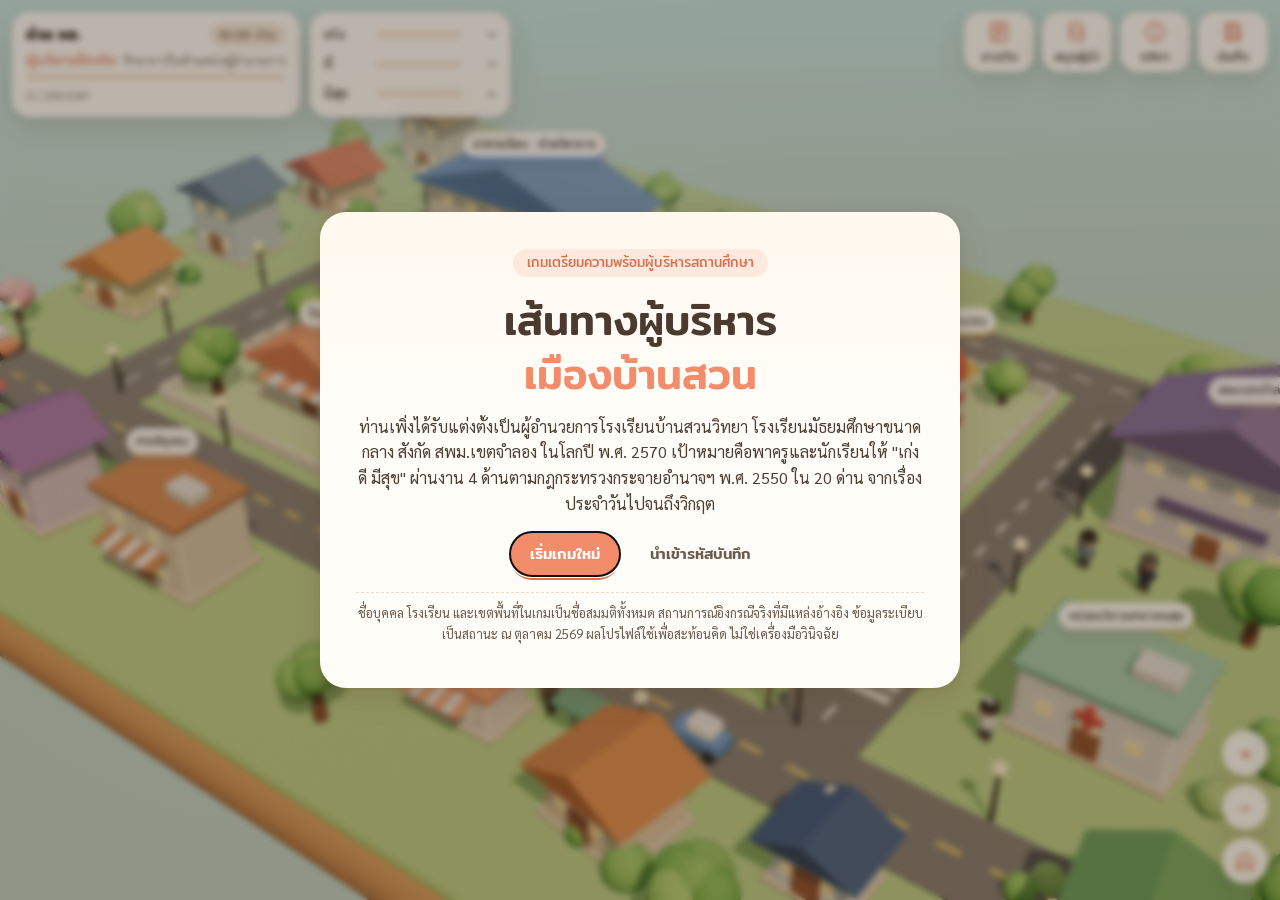
==== index.html @ 689b820d "เกมเวอร์ชันแรก" ====
<!doctype html>
<html lang="th">
<head>
<meta charset="utf-8">
<meta name="viewport" content="width=device-width, initial-scale=1, viewport-fit=cover">
<title>เส้นทางผู้บริหาร เมืองบ้านสวน</title>
<meta name="description" content="เกมเตรียมความพร้อมผู้บริหารสถานศึกษามัธยมศึกษาไทย 20 ด่าน ในเมือง 3 มิติ">
<link rel="icon" href="data:image/svg+xml,%3Csvg xmlns='http://www.w3.org/2000/svg' viewBox='0 0 64 64'%3E%3Crect x='6' y='22' width='52' height='34' rx='8' fill='%23F4E6CF'/%3E%3Cpath d='M4 26 32 6l28 20z' fill='%23E08A5B'/%3E%3Crect x='26' y='38' width='12' height='18' rx='3' fill='%235B8DD6'/%3E%3C/svg%3E">
<link rel="preconnect" href="https://fonts.googleapis.com">
<link rel="preconnect" href="https://fonts.gstatic.com" crossorigin>
<link href="https://fonts.googleapis.com/css2?family=Mitr:wght@400;500;600&family=Sarabun:wght@400;500;600;700&display=swap" rel="stylesheet">
<link rel="stylesheet" href="css/style.css">
<script type="importmap">{ "imports": { "three": "./vendor/three.module.min.js" } }</script>
</head>
<body>
<div id="world" aria-label="เมืองบ้านสวน ภาพ 3 มิติ"></div>
<div id="labels" aria-hidden="false"></div>

<header id="hud">
  <div class="hud-card who">
    <div class="who-top"><b id="hud-name">ท่าน ผอ.</b><span class="chip" id="hud-progress">0/20 ด่าน</span></div>
    <div class="rank"><span id="hud-rank">ผู้บริหารฝึกหัด</span> <small id="hud-rank-sub"></small></div>
    <div class="exp"><div class="bar"><i id="hud-exp-bar"></i></div><small id="hud-exp">0 EXP</small></div>
  </div>
  <div class="hud-card meters" title="ตัวชี้วัดในเกม ไม่ใช่การวัดจริง">
    <div class="meter" id="m-keng"><span>เก่ง</span><div class="bar"><i></i></div><b>–</b></div>
    <div class="meter" id="m-dee"><span>ดี</span><div class="bar"><i></i></div><b>–</b></div>
    <div class="meter" id="m-suk"><span>มีสุข</span><div class="bar"><i></i></div><b>–</b></div>
  </div>
</header>

<nav id="dock" aria-label="เมนูหลัก">
  <button data-act="board"><svg viewBox="0 0 24 24"><path d="M6 3h12a2 2 0 0 1 2 2v14a2 2 0 0 1-2 2H6a2 2 0 0 1-2-2V5a2 2 0 0 1 2-2Zm2 5h8M8 12h8M8 16h5"/></svg><span>ภารกิจ</span></button>
  <button data-act="book"><svg viewBox="0 0 24 24"><path d="M5 4h9a4 4 0 0 1 4 4v12H9a4 4 0 0 1-4-4Zm0 12a4 4 0 0 1 4-4h9"/></svg><span>สมุดผู้นำ</span></button>
  <button data-act="rules"><svg viewBox="0 0 24 24"><circle cx="12" cy="12" r="9"/><path d="M12 11v6M12 7.5v.5"/></svg><span>กติกา</span></button>
  <button data-act="save"><svg viewBox="0 0 24 24"><path d="M5 4h11l3 3v13H5Zm3 0v5h7V4M8 20v-6h8v6"/></svg><span>บันทึก</span></button>
</nav>

<div id="camctl" aria-label="ควบคุมกล้อง">
  <button data-act="zin" aria-label="ซูมเข้า">+</button>
  <button data-act="zout" aria-label="ซูมออก">−</button>
  <button data-act="home" aria-label="มองทั้งเมือง"><svg viewBox="0 0 24 24"><path d="M4 11 12 4l8 7v9h-5v-6H9v6H4Z"/></svg></button>
</div>

<div id="tracker" hidden></div>
<aside id="sheet" aria-live="polite"></aside>

<div id="modal" class="modal" aria-hidden="true" role="dialog" aria-modal="true">
  <div class="modal-box">
    <button id="modal-close" class="x" data-act="close" aria-label="ปิด">×</button>
    <div id="modal-body"></div>
  </div>
</div>
<div id="toasts" aria-live="polite"></div>

<div id="loading"><div class="spinner"></div><p>กำลังปั้นเมืองบ้านสวน…</p></div>
<div id="nogl" hidden><p>เบราว์เซอร์นี้แสดงภาพ 3 มิติ (WebGL) ไม่ได้ ท่านยังเล่นภารกิจทั้งหมดได้จากเมนู "ภารกิจ" แต่จะไม่เห็นเมือง</p></div>

<script type="module" src="js/main.js"></script>
</body>
</html>
---- css/style.css ----
:root {
  --cream: #FFF8EE;
  --paper: #FFFDF8;
  --ink: #3A2E28;
  --ink-2: #6B5A4E;
  --line: #EADCC8;
  --peach: #F28C6B;
  --peach-d: #D9714F;
  --sage: #7DAF5A;
  --sky: #BFE3E0;
  --gold: #F2C14E;
  --bad: #C9584A;
  --ok: #4E9A5E;
  --unv: #C08A2E;
  --shadow: 0 10px 30px rgba(92, 64, 40, .18), 0 2px 6px rgba(92, 64, 40, .10);
  --radius: 20px;
  --font-h: 'Mitr', 'Noto Sans Thai', 'Leelawadee UI', sans-serif;
  --font-b: 'Sarabun', 'Noto Sans Thai', 'Leelawadee UI', sans-serif;
}
* { box-sizing: border-box; }
html, body { margin: 0; height: 100%; overflow: hidden; background: var(--sky); color: var(--ink); font-family: var(--font-b); font-size: 16px; line-height: 1.6; -webkit-tap-highlight-color: transparent; }
button { font: inherit; color: inherit; cursor: pointer; }
a { color: #2F6FA3; }
h1, h2, h3, h4 { font-family: var(--font-h); font-weight: 500; line-height: 1.3; margin: .2em 0 .5em; }
h2 { font-size: 1.45rem; }
h3 { font-size: 1.08rem; color: #5a4636; }
h4 { font-size: 1rem; margin-top: 1em; }
p { margin: .4em 0 .8em; }
.small { font-size: .9rem; color: var(--ink-2); }
.tiny { font-size: .78rem; color: var(--ink-2); }
.fineprint { font-size: .8rem; color: var(--ink-2); border-top: 1px dashed var(--line); padding-top: .8em; margin-top: 1.2em; }

#world { position: fixed; inset: 0; }
#world canvas { display: block; touch-action: none; }
#labels { position: fixed; inset: 0; pointer-events: none; overflow: hidden; }

/* ป้ายลอยในเมือง */
.w-label { position: absolute; left: 0; top: 0; white-space: nowrap; font-family: var(--font-h); font-size: 12.5px; padding: 3px 10px 4px; border-radius: 999px; background: rgba(255, 253, 248, .92); box-shadow: 0 3px 10px rgba(92, 64, 40, .18); pointer-events: none; will-change: transform; transition: opacity .2s; }
.w-label.b-label { border-bottom: 3px solid var(--area, #C9B79E); font-size: 12px; }
.w-label.c-label { font-size: 12px; background: rgba(255, 253, 248, .85); }
.w-label.is-player { background: var(--gold); font-weight: 500; }
.w-label.hover { transform-origin: bottom center; background: #fff; outline: 2px solid var(--peach); }
.q-marker { position: absolute; left: 0; top: 0; pointer-events: auto; width: 34px; height: 34px; border-radius: 50%; border: 3px solid #fff; background: var(--gold); color: #6B4A12; font-family: var(--font-h); font-size: 20px; font-weight: 600; box-shadow: 0 6px 16px rgba(160, 110, 20, .45); animation: pulse 1.6s ease-in-out infinite; }
@keyframes pulse { 50% { box-shadow: 0 6px 22px rgba(242, 193, 78, .95); } }
.mood { position: absolute; left: 0; top: 0; width: 12px; height: 12px; border-radius: 50%; border: 2px solid #fff; box-shadow: 0 1px 4px rgba(0, 0, 0, .25); }
.mood[data-mood=good] { background: #7DBB5E; }
.mood[data-mood=ok] { background: #F2C14E; }
.mood[data-mood=low] { background: #E0735B; }

/* HUD */
#hud { position: fixed; top: max(12px, env(safe-area-inset-top)); left: 12px; display: flex; gap: 10px; flex-wrap: wrap; pointer-events: none; max-width: calc(100vw - 24px); }
.hud-card { pointer-events: auto; background: rgba(255, 253, 248, .93); backdrop-filter: blur(6px); border-radius: 18px; box-shadow: var(--shadow); padding: 10px 14px; }
.who { min-width: 230px; }
.who-top { display: flex; justify-content: space-between; align-items: center; gap: 8px; font-family: var(--font-h); }
.rank { font-family: var(--font-h); color: var(--peach-d); font-size: .95rem; }
.rank small { color: var(--ink-2); font-family: var(--font-b); font-size: .78rem; }
.exp small { font-size: .78rem; color: var(--ink-2); }
.bar { height: 9px; background: #F1E6D6; border-radius: 99px; overflow: hidden; flex: 1; }
.bar i { display: block; height: 100%; width: 0; background: linear-gradient(90deg, #F6B48F, var(--peach)); border-radius: 99px; transition: width .6s ease; }
.meters { display: grid; gap: 4px; min-width: 200px; }
.meter { display: grid; grid-template-columns: 44px 1fr 26px; align-items: center; gap: 8px; font-family: var(--font-h); font-size: .85rem; }
.meter b { text-align: right; font-weight: 500; }
#m-keng .bar i { background: linear-gradient(90deg, #A9C6EE, #5B8DD6); }
#m-dee .bar i { background: linear-gradient(90deg, #BFE0A8, #6FAF7A); }
#m-suk .bar i { background: linear-gradient(90deg, #F8C7D4, #E07A9B); }

#dock { position: fixed; right: 12px; top: max(12px, env(safe-area-inset-top)); display: flex; gap: 8px; }
#dock button { display: flex; flex-direction: column; align-items: center; gap: 2px; width: 70px; padding: 8px 4px 6px; border: 0; border-radius: 18px; background: rgba(255, 253, 248, .93); box-shadow: var(--shadow); font-family: var(--font-h); font-size: .8rem; transition: transform .15s; }
#dock button:hover { transform: translateY(-2px); }
#dock svg, #camctl svg { width: 24px; height: 24px; fill: none; stroke: var(--peach-d); stroke-width: 1.8; stroke-linecap: round; stroke-linejoin: round; }
#camctl { position: fixed; right: 12px; bottom: max(16px, env(safe-area-inset-bottom)); display: flex; flex-direction: column; gap: 8px; }
#camctl button { width: 46px; height: 46px; border-radius: 50%; border: 0; background: rgba(255, 253, 248, .93); box-shadow: var(--shadow); font-size: 1.5rem; font-family: var(--font-h); display: grid; place-items: center; color: var(--peach-d); }

#tracker[hidden], #sheet[hidden] { display: none !important; }
#tracker { position: fixed; left: 50%; transform: translateX(-50%); bottom: max(16px, env(safe-area-inset-bottom)); background: rgba(255, 253, 248, .96); border-radius: 18px; box-shadow: var(--shadow); padding: 10px 14px; display: flex; flex-wrap: wrap; gap: 8px; align-items: center; border-top: 4px solid var(--area); max-width: min(720px, calc(100vw - 90px)); }
.tr-title { font-family: var(--font-h); font-size: .9rem; width: 100%; }
.tr-item { border: 1px solid var(--line); background: #fff; border-radius: 999px; padding: 4px 12px; font-size: .88rem; }
.tr-item.done { background: #EAF4E3; border-color: #CFE3C2; color: var(--ok); }

/* sheet ตัวละคร */
#sheet { position: fixed; right: 12px; top: 100px; width: min(380px, calc(100vw - 24px)); max-height: calc(100vh - 200px); overflow: auto; background: var(--paper); border-radius: var(--radius); box-shadow: var(--shadow); padding: 18px 18px 16px; transform: translateX(calc(100% + 30px)); transition: transform .35s cubic-bezier(.2, .9, .3, 1.2); }
#sheet.show { transform: none; }
.sheet-head { display: flex; gap: 12px; align-items: center; margin-right: 24px; }
.avatar { width: 46px; height: 46px; border-radius: 50%; flex: none; background: radial-gradient(circle at 50% 38%, var(--skin) 0 34%, transparent 35%), radial-gradient(circle at 50% 22%, var(--hair) 0 36%, transparent 37%), radial-gradient(circle at 50% 120%, var(--shirt) 0 55%, transparent 56%), #F6EDDF; box-shadow: inset 0 0 0 3px #fff, 0 2px 6px rgba(0, 0, 0, .15); }
.ready { font-size: .88rem; }
.morale { display: grid; grid-template-columns: auto 1fr 28px; gap: 8px; align-items: center; font-size: .85rem; }
.task-box { background: #FFF4E6; border-radius: 16px; padding: 10px 12px; margin: 10px 0; }
.task-box.soft { background: #F4F7EE; }
.task-box h4 { margin: 0 0 4px; }
.cmds { display: grid; grid-template-columns: 1fr 1fr; gap: 8px; margin-top: 8px; }
.cmd { text-align: left; border: 1px solid var(--line); background: #fff; border-radius: 14px; padding: 8px 10px; transition: all .15s; }
.cmd:hover { border-color: var(--peach); transform: translateY(-1px); }
.cmd b { display: block; font-family: var(--font-h); font-weight: 500; color: var(--peach-d); }
.cmd span { font-size: .78rem; color: var(--ink-2); line-height: 1.4; display: block; }
.say { font-family: var(--font-h); }
.log { padding-left: 18px; font-size: .85rem; color: var(--ink-2); }
.log li { margin: 4px 0; }
.lv-list { list-style: none; padding: 0; }
.lv-list li { display: flex; gap: 6px; align-items: center; flex-wrap: wrap; padding: 6px 0; border-bottom: 1px dashed var(--line); font-size: .9rem; }
.lv-list li span:first-child { flex: 1 1 60%; }

/* modal */
.modal { position: fixed; inset: 0; display: none; place-items: center; background: rgba(70, 50, 35, .35); backdrop-filter: blur(3px); padding: 16px; z-index: 20; }
.modal.show { display: grid; animation: fade .2s; }
@keyframes fade { from { opacity: 0; } }
.modal-box { position: relative; background: var(--paper); border-radius: 26px; box-shadow: var(--shadow); width: min(640px, 100%); max-height: calc(100vh - 32px); max-height: calc(100dvh - 32px); display: flex; flex-direction: column; animation: pop .28s cubic-bezier(.2, .9, .3, 1.25); }
@keyframes pop { from { transform: scale(.94) translateY(10px); } }
.modal.wide .modal-box { width: min(980px, 100%); }
#modal-body { overflow: auto; padding: 26px 30px 24px; overscroll-behavior: contain; }
.x { position: absolute; top: 10px; right: 12px; width: 36px; height: 36px; border-radius: 50%; border: 0; background: #F3E9DA; font-size: 1.3rem; line-height: 1; z-index: 2; }

.btn { border: 0; border-radius: 999px; padding: 10px 20px; background: #F3E9DA; font-family: var(--font-h); font-weight: 500; font-size: .95rem; transition: transform .12s, box-shadow .12s, background .12s; display: inline-flex; align-items: center; gap: 6px; }
.btn:hover { transform: translateY(-1px); box-shadow: 0 4px 12px rgba(92, 64, 40, .15); }
.btn.primary { background: var(--peach); color: #fff; box-shadow: 0 4px 0 var(--peach-d); }
.btn.primary:active { transform: translateY(2px); box-shadow: 0 1px 0 var(--peach-d); }
.btn.ghost { background: transparent; color: var(--ink-2); }
.btn.danger { background: #F6D8D2; color: var(--bad); }
.btn.sm { padding: 5px 14px; font-size: .85rem; }
.btn-row { display: flex; gap: 10px; flex-wrap: wrap; margin-top: 16px; align-items: center; }
.btn-row.center { justify-content: center; }

.chip { display: inline-block; font-size: .78rem; padding: 2px 10px; border-radius: 999px; background: #F1E6D6; color: var(--ink-2); font-family: var(--font-h); font-weight: 400; vertical-align: middle; white-space: nowrap; }
.chip.area { background: var(--area); color: #fff; }
.chip.ok { background: #E3F1DD; color: var(--ok); }
.chip.bad { background: #F8DDD8; color: var(--bad); }
.chip.unv { background: #F8ECD2; color: var(--unv); }
.chip.exp { background: #FFF0C8; color: #8A6512; }
.chip.tag { background: color-mix(in srgb, var(--tag) 18%, #fff); color: color-mix(in srgb, var(--tag) 70%, #222); white-space: normal; }
.chip.warn-chip { background: #FBE3DC; color: #A24B3C; }
.st-passed { background: #E3F1DD; color: var(--ok); }
.st-inprogress { background: #FFF0C8; color: #8A6512; }
.st-failed { background: #F8DDD8; color: var(--bad); }
.st-skipped { background: #ECE7F4; color: #6E5C94; }
.st-locked { background: #EEE; color: #999; }

.card { background: #fff; border: 1px solid var(--line); border-radius: 18px; padding: 14px 16px; margin: 12px 0; }
.card.soft { background: #FBF5EC; }
.card h3:first-child { margin-top: 0; }
details summary { cursor: pointer; font-family: var(--font-h); color: #5a4636; }
.grid2 { display: grid; grid-template-columns: 1fr 1fr; gap: 0 14px; }
.tight { padding-left: 20px; margin: .3em 0; }
.tight li { margin: .3em 0; }
.steps { padding-left: 20px; }
.steps li { margin: .35em 0; }
.mini-marker { display: inline-grid; place-items: center; width: 20px; height: 20px; border-radius: 50%; background: var(--gold); font-family: var(--font-h); font-size: .8rem; }
table.mini { border-collapse: collapse; width: 100%; font-size: .86rem; }
table.mini th, table.mini td { text-align: left; padding: 5px 6px; border-bottom: 1px solid var(--line); vertical-align: top; }
table.mini th { font-family: var(--font-h); font-weight: 500; }
.field { display: block; margin: 12px 0; font-size: .92rem; color: #5a4636; }
.field input, .field textarea, textarea { display: block; width: 100%; margin-top: 6px; border: 1.5px solid var(--line); border-radius: 14px; padding: 9px 12px; font: inherit; color: var(--ink); background: #fff; resize: vertical; }
.field input:focus, textarea:focus { outline: none; border-color: var(--peach); box-shadow: 0 0 0 3px rgba(242, 140, 107, .2); }
.warn { background: #FFF1DC; border-left: 4px solid var(--gold); padding: 8px 12px; border-radius: 10px; font-size: .92rem; }
.quote { font-family: var(--font-h); color: #5a4636; border-left: 3px solid var(--peach); padding-left: 10px; }

/* title */
.modal.title .modal-box { background: linear-gradient(180deg, #FFF8EE, #FFFDF8 40%); }
.title-screen { text-align: center; padding: 10px 6px; }
.title-badge { display: inline-block; font-family: var(--font-h); font-size: .85rem; background: #FFE9DE; color: var(--peach-d); padding: 3px 14px; border-radius: 999px; }
.title-screen h1 { font-size: clamp(1.8rem, 5vw, 2.6rem); margin: .4em 0 .3em; color: #4A3A30; }
.title-screen h1 span { color: var(--peach); }
.lead { font-size: 1rem; color: #4E3F35; }

/* quest board */
.legend { display: flex; flex-wrap: wrap; gap: 12px; font-size: .85rem; margin: 6px 0 4px; }
.legend span { display: inline-flex; align-items: center; gap: 6px; }
.area-dot { display: inline-block; width: 10px; height: 10px; border-radius: 50%; background: var(--area); margin-right: 6px; }
.tier { margin-top: 18px; }
.tier.locked .q-row { opacity: .55; }
.q-row { display: flex; gap: 12px; align-items: center; padding: 10px 12px; border-radius: 16px; background: #fff; border: 1px solid var(--line); border-left: 6px solid var(--area); margin: 8px 0; }
.q-num { font-family: var(--font-h); font-size: 1.3rem; width: 34px; text-align: center; color: var(--area); }
.q-main { flex: 1; min-width: 0; }
.q-title { font-family: var(--font-h); font-weight: 500; }
.q-meta { font-size: .82rem; color: var(--ink-2); }
.dots { letter-spacing: 1px; color: var(--peach); }
.q-side { display: flex; flex-direction: column; align-items: flex-end; gap: 6px; }

/* level */
.lv-head { border-bottom: 3px solid var(--area); padding-bottom: 8px; margin-bottom: 8px; margin-right: 30px; }
.lv-head h2 { margin: .3em 0 .2em; }
.lv-exp { font-size: .9rem; color: var(--ink-2); }
.kolb { display: flex; gap: 4px; margin: 10px 0; flex-wrap: wrap; }
.kolb span { font-size: .75rem; font-family: var(--font-h); padding: 2px 10px; border-radius: 999px; background: #F3EDE4; color: #A8998A; }
.kolb span.on { background: #FFE2D6; color: var(--peach-d); }
.story p { font-size: 1.02rem; }
.step-prog { display: flex; gap: 6px; margin: 8px 0 4px; }
.step-prog i { flex: 1; height: 6px; border-radius: 99px; background: #EFE4D4; }
.step-prog i.done { background: var(--sage); }
.step-prog i.cur { background: var(--peach); }
.step-title { font-size: 1.15rem; }
.badge-style, .badge-unv { font-size: .85rem; padding: 6px 12px; border-radius: 12px; display: inline-block; }
.badge-style { background: #EEF4FA; color: #3F6C9A; }
.badge-unv { background: #F8ECD2; color: var(--unv); }
.note { background: #FBF5EC; border-radius: 12px; padding: 8px 12px; }
.opts { display: grid; gap: 10px; margin: 12px 0; }
.opt { display: flex; gap: 12px; text-align: left; align-items: flex-start; padding: 12px 14px; background: #fff; border: 1.5px solid var(--line); border-radius: 16px; transition: all .15s; line-height: 1.55; }
.opt:not([disabled]):hover { border-color: var(--peach); transform: translateX(3px); box-shadow: 0 4px 12px rgba(92, 64, 40, .08); }
.opt[disabled] { cursor: default; opacity: .62; }
.opt.chosen { opacity: 1; border-color: var(--peach); background: #FFF6F1; }
.opt.bad { border-color: var(--bad); background: #FDF0EE; }
.opt-l { flex: none; width: 28px; height: 28px; border-radius: 50%; display: grid; place-items: center; background: #F3E9DA; font-family: var(--font-h); font-size: .9rem; }
.opt.chosen .opt-l { background: var(--peach); color: #fff; }
.opt.bad .opt-l { background: var(--bad); }
.fb { border-radius: 16px; padding: 12px 14px; margin: 10px 0; border: 1px solid var(--line); background: #fff; }
.fb.ok { border-left: 5px solid var(--ok); }
.fb.illegal { border-left: 5px solid var(--bad); background: #FFF8F6; }
.fb.undetermined { border-left: 5px solid var(--unv); }
.fb-head { display: flex; gap: 6px; flex-wrap: wrap; align-items: center; }
.fb-tags { margin: 6px 0; display: flex; gap: 6px; flex-wrap: wrap; }
.consequence { color: #7A3B30; }
.teacher-view { font-size: .88rem; color: var(--ink-2); background: #F7F3EC; padding: 6px 10px; border-radius: 10px; }
.all-opts { margin: 10px 0; }
.ao { padding: 10px 0; border-bottom: 1px dashed var(--line); }
.ao-meta { display: flex; gap: 6px; flex-wrap: wrap; margin: 4px 0; }
.result { font-family: var(--font-h); font-size: 1.15rem; padding: 10px 14px; border-radius: 14px; margin: 10px 0; }
.result.pass { background: #E9F4E2; color: var(--ok); }
.result.fail { background: #FBE6E1; color: var(--bad); }
.result b { font-size: 1.6rem; }

/* book */
.book-head { display: flex; justify-content: space-between; gap: 12px; align-items: flex-start; margin-right: 30px; }
.axis { margin: 10px 0 14px; }
.ax-lbl { display: flex; justify-content: space-between; font-size: .85rem; gap: 10px; }
.ax-track { position: relative; height: 10px; border-radius: 99px; background: linear-gradient(90deg, #A9C6EE, #F3E9DA 50%, #D8CDBE); margin-top: 4px; }
.ax-track i { position: absolute; top: 50%; width: 18px; height: 18px; border-radius: 50%; background: var(--peach); border: 3px solid #fff; box-shadow: 0 2px 6px rgba(0, 0, 0, .2); transform: translate(-50%, -50%); }
.ax-sep { display: grid; gap: 4px; margin-top: 4px; }
.scores { display: grid; grid-template-columns: repeat(3, 1fr); gap: 8px; margin-top: 10px; }
.scores div { background: #FBF5EC; border-radius: 14px; padding: 8px; text-align: center; }
.scores div.hi { background: #FBE6E1; }
.scores b { display: block; font-family: var(--font-h); font-size: 1.3rem; font-weight: 500; }
.scores span { font-size: .78rem; color: var(--ink-2); }
.tagrow { display: grid; grid-template-columns: 210px 1fr 44px; gap: 10px; align-items: center; margin: 6px 0; }
.tagrow b { font-weight: 500; text-align: right; font-size: .9rem; }
.pie { display: grid; grid-template-columns: repeat(3, 1fr); gap: 10px; }

/* toast */
#toasts { position: fixed; left: 50%; top: 90px; transform: translateX(-50%); display: grid; gap: 8px; z-index: 40; pointer-events: none; width: min(460px, calc(100vw - 24px)); }
.toast { background: #fff; border-radius: 14px; padding: 9px 16px; box-shadow: var(--shadow); font-size: .92rem; animation: slide .3s cubic-bezier(.2, .9, .3, 1.2); transition: opacity .5s, transform .5s; text-align: center; }
.toast.good { border-left: 5px solid var(--sage); }
.toast.bad { border-left: 5px solid var(--bad); }
.toast.rank { background: linear-gradient(90deg, #FFF0C8, #FFE2D6); font-family: var(--font-h); }
.toast.out { opacity: 0; transform: translateY(-8px); }
@keyframes slide { from { transform: translateY(-12px); opacity: 0; } }

#loading { position: fixed; inset: 0; display: grid; place-content: center; text-align: center; background: var(--sky); font-family: var(--font-h); color: #4A3A30; z-index: 50; }
.spinner { width: 46px; height: 46px; border-radius: 50%; border: 5px solid #fff; border-top-color: var(--peach); margin: 0 auto 12px; animation: spin 1s linear infinite; }
@keyframes spin { to { transform: rotate(360deg); } }
#nogl { position: fixed; left: 50%; top: 50%; transform: translate(-50%, -50%); background: #fff; padding: 20px; border-radius: 18px; max-width: 420px; box-shadow: var(--shadow); }

/* มือถือ */
@media (max-width: 760px) {
  body { font-size: 15px; }
  #hud { flex-direction: column; gap: 6px; }
  .who { min-width: 0; width: 200px; padding: 8px 12px; }
  .meters { width: 200px; min-width: 0; padding: 6px 12px; }
  #dock { top: auto; bottom: max(12px, env(safe-area-inset-bottom)); left: 12px; right: 70px; justify-content: space-between; }
  #dock button { flex: 1; width: auto; }
  #camctl { bottom: max(12px, env(safe-area-inset-bottom)); }
  #camctl button { width: 42px; height: 42px; }
  #camctl button:not(:last-child) { display: none; }
  #tracker { bottom: 92px; max-width: calc(100vw - 24px); }
  #sheet { top: auto; bottom: 0; right: 0; left: 0; width: 100%; max-height: 64vh; border-radius: 24px 24px 0 0; transform: translateY(105%); padding-bottom: max(18px, env(safe-area-inset-bottom)); z-index: 30; }
  #dock, #camctl, #tracker { z-index: 5; }
  .rank small { display: none; }
  .who, .meters { width: 176px; }
  .meter { grid-template-columns: 38px 1fr 22px; font-size: .78rem; }
  .who-top { font-size: .9rem; }
  #modal-body { padding: 22px 18px 20px; }
  .modal { padding: 8px; }
  .grid2, .pie { grid-template-columns: 1fr; }
  .cmds { grid-template-columns: 1fr 1fr; }
  .tagrow { grid-template-columns: 1fr 1fr 40px; }
  .q-row { flex-wrap: wrap; }
  .q-side { flex-direction: row; width: 100%; justify-content: flex-end; }
  .book-head { flex-direction: column; }
}

/* พิมพ์สมุดผู้นำ: ขอบกระดาษกว้าง อ่านสบาย ไม่ตัดคำกลางบรรทัด */
@media print {
  @page { size: A4; margin: 22mm 20mm; }
  html, body { overflow: visible; height: auto; background: #fff; }
  #world, #labels, #hud, #dock, #camctl, #tracker, #sheet, #toasts, .x, .btn, #loading { display: none !important; }
  .modal { position: static; display: block !important; background: none; padding: 0; backdrop-filter: none; }
  .modal-box { box-shadow: none; width: 100% !important; max-height: none; animation: none; }
  #modal-body { overflow: visible; padding: 0; }
  .card, .axis, .tagrow, .fb { break-inside: avoid; }
  .grid2 { grid-template-columns: 1fr 1fr; }
  body { font-size: 11.5pt; line-height: 1.65; word-break: keep-all; overflow-wrap: break-word; hyphens: none; }
  textarea { border: 1px solid #ccc; min-height: 4em; overflow: visible; }
  a { color: inherit; text-decoration: none; }
}
@media (prefers-reduced-motion: reduce) { *, *::before, *::after { animation: none !important; transition: none !important; } }
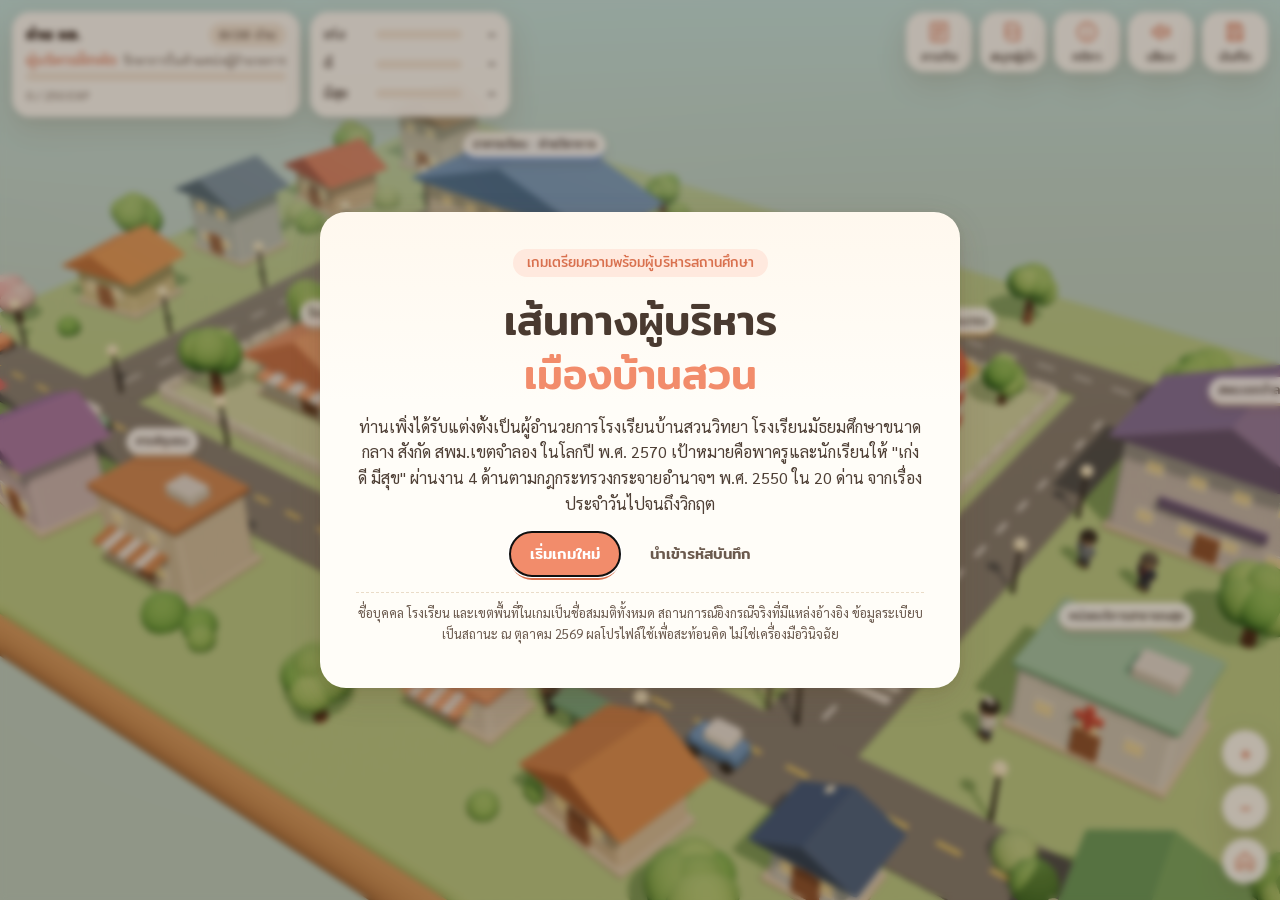
==== commit 1dbe0714: "เพิ่มเสียง" ====
--- a/index.html
+++ b/index.html
@@ -33,6 +33,7 @@
   <button data-act="board"><svg viewBox="0 0 24 24"><path d="M6 3h12a2 2 0 0 1 2 2v14a2 2 0 0 1-2 2H6a2 2 0 0 1-2-2V5a2 2 0 0 1 2-2Zm2 5h8M8 12h8M8 16h5"/></svg><span>ภารกิจ</span></button>
   <button data-act="book"><svg viewBox="0 0 24 24"><path d="M5 4h9a4 4 0 0 1 4 4v12H9a4 4 0 0 1-4-4Zm0 12a4 4 0 0 1 4-4h9"/></svg><span>สมุดผู้นำ</span></button>
   <button data-act="rules"><svg viewBox="0 0 24 24"><circle cx="12" cy="12" r="9"/><path d="M12 11v6M12 7.5v.5"/></svg><span>กติกา</span></button>
+  <button data-act="sound"><svg viewBox="0 0 24 24"><path d="M4 9.5h3.5L12 5v14l-4.5-4.5H4Z"/><path class="wave" d="M15.5 9a4 4 0 0 1 0 6M18 6.5a7.5 7.5 0 0 1 0 11"/><path class="cross" d="m16 9.5 5 5m0-5-5 5"/></svg><span>เสียง</span></button>
   <button data-act="save"><svg viewBox="0 0 24 24"><path d="M5 4h11l3 3v13H5Zm3 0v5h7V4M8 20v-6h8v6"/></svg><span>บันทึก</span></button>
 </nav>
 
--- a/css/style.css
+++ b/css/style.css
@@ -65,9 +65,21 @@
 #m-suk .bar i { background: linear-gradient(90deg, #F8C7D4, #E07A9B); }
 
 #dock { position: fixed; right: 12px; top: max(12px, env(safe-area-inset-top)); display: flex; gap: 8px; }
-#dock button { display: flex; flex-direction: column; align-items: center; gap: 2px; width: 70px; padding: 8px 4px 6px; border: 0; border-radius: 18px; background: rgba(255, 253, 248, .93); box-shadow: var(--shadow); font-family: var(--font-h); font-size: .8rem; transition: transform .15s; }
+#dock button { display: flex; flex-direction: column; align-items: center; gap: 2px; width: 66px; padding: 8px 4px 6px; border: 0; border-radius: 18px; background: rgba(255, 253, 248, .93); box-shadow: var(--shadow); font-family: var(--font-h); font-size: .8rem; transition: transform .15s; }
 #dock button:hover { transform: translateY(-2px); }
 #dock svg, #camctl svg { width: 24px; height: 24px; fill: none; stroke: var(--peach-d); stroke-width: 1.8; stroke-linecap: round; stroke-linejoin: round; }
+#dock .cross { display: none; }
+#dock .muted .cross { display: inline; }
+#dock .muted .wave { display: none; }
+.switch-row { display: flex; justify-content: space-between; align-items: center; gap: 12px; padding: 12px 14px; border: 1px solid var(--line); border-radius: 16px; background: #fff; margin: 10px 0; cursor: pointer; }
+.switch-row span { display: grid; }
+.switch-row small { color: var(--ink-2); font-size: .82rem; }
+.switch-row input { appearance: none; width: 46px; height: 26px; border-radius: 99px; background: #E6DACA; position: relative; flex: none; cursor: pointer; transition: background .2s; }
+.switch-row input::after { content: ''; position: absolute; top: 3px; left: 3px; width: 20px; height: 20px; border-radius: 50%; background: #fff; box-shadow: 0 1px 3px rgba(0,0,0,.2); transition: transform .2s; }
+.switch-row input:checked { background: var(--peach); }
+.switch-row input:checked::after { transform: translateX(20px); }
+.switch-row input:focus-visible { outline: 3px solid rgba(242,140,107,.4); }
+input[type=range] { width: 100%; accent-color: var(--peach); margin-top: 8px; }
 #camctl { position: fixed; right: 12px; bottom: max(16px, env(safe-area-inset-bottom)); display: flex; flex-direction: column; gap: 8px; }
 #camctl button { width: 46px; height: 46px; border-radius: 50%; border: 0; background: rgba(255, 253, 248, .93); box-shadow: var(--shadow); font-size: 1.5rem; font-family: var(--font-h); display: grid; place-items: center; color: var(--peach-d); }
 
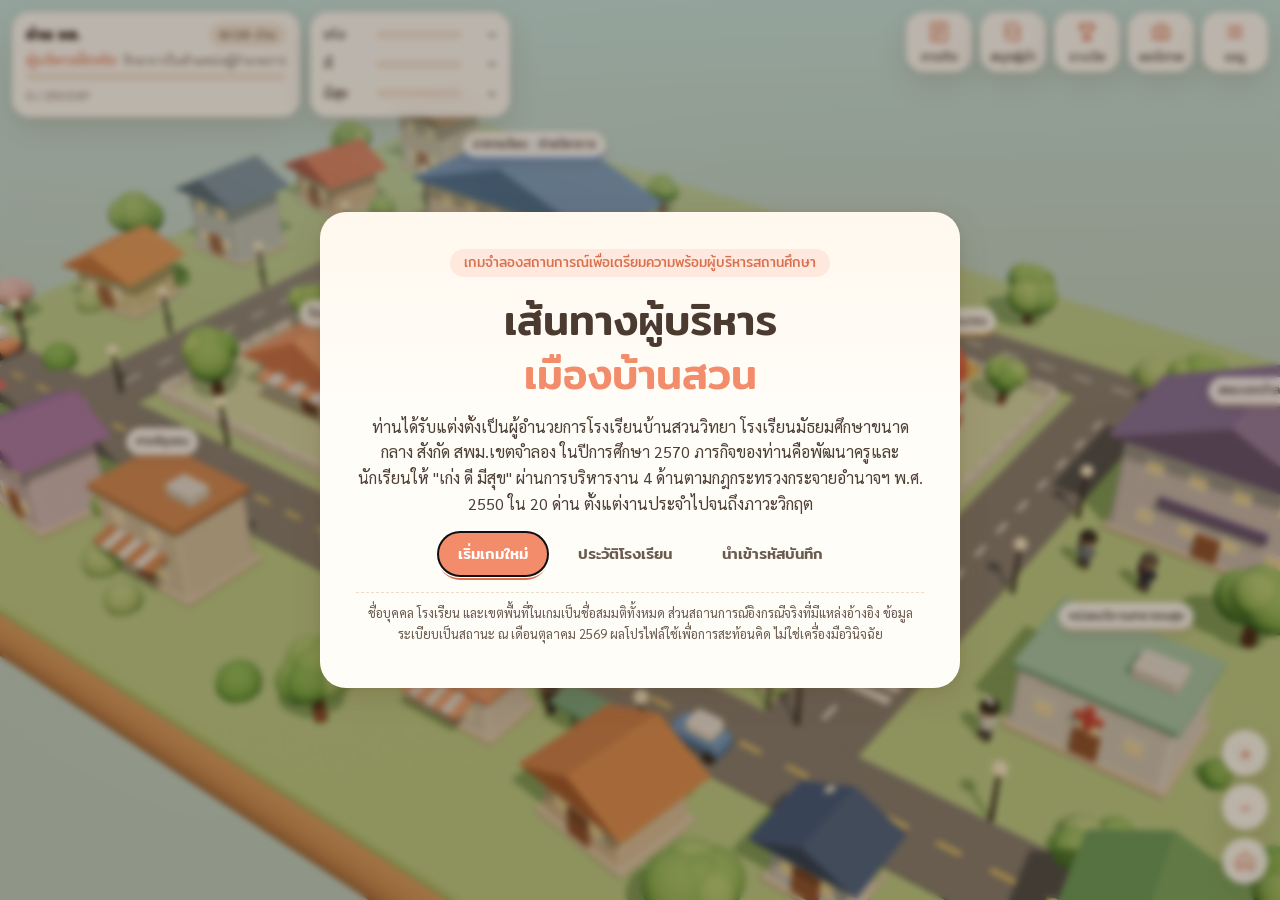
==== commit 8f39ac1a: "visitor, chnge exp" ====
--- a/index.html
+++ b/index.html
@@ -32,9 +32,9 @@
 <nav id="dock" aria-label="เมนูหลัก">
   <button data-act="board"><svg viewBox="0 0 24 24"><path d="M6 3h12a2 2 0 0 1 2 2v14a2 2 0 0 1-2 2H6a2 2 0 0 1-2-2V5a2 2 0 0 1 2-2Zm2 5h8M8 12h8M8 16h5"/></svg><span>ภารกิจ</span></button>
   <button data-act="book"><svg viewBox="0 0 24 24"><path d="M5 4h9a4 4 0 0 1 4 4v12H9a4 4 0 0 1-4-4Zm0 12a4 4 0 0 1 4-4h9"/></svg><span>สมุดผู้นำ</span></button>
-  <button data-act="rules"><svg viewBox="0 0 24 24"><circle cx="12" cy="12" r="9"/><path d="M12 11v6M12 7.5v.5"/></svg><span>กติกา</span></button>
-  <button data-act="sound"><svg viewBox="0 0 24 24"><path d="M4 9.5h3.5L12 5v14l-4.5-4.5H4Z"/><path class="wave" d="M15.5 9a4 4 0 0 1 0 6M18 6.5a7.5 7.5 0 0 1 0 11"/><path class="cross" d="m16 9.5 5 5m0-5-5 5"/></svg><span>เสียง</span></button>
-  <button data-act="save"><svg viewBox="0 0 24 24"><path d="M5 4h11l3 3v13H5Zm3 0v5h7V4M8 20v-6h8v6"/></svg><span>บันทึก</span></button>
+  <button data-act="hall"><svg viewBox="0 0 24 24"><path d="M8 4h8v5a4 4 0 0 1-8 0Zm0 1H5v2a3 3 0 0 0 3 3m8-5h3v2a3 3 0 0 1-3 3M12 13v4m-4 3h8l-1-3H9Z"/></svg><span>รางวัล</span></button>
+  <button data-act="share"><svg viewBox="0 0 24 24"><path d="M4 8h3l2-3h6l2 3h3v11H4Z"/><circle cx="12" cy="13" r="3.5"/></svg><span>แชร์ภาพ</span></button>
+  <button data-act="menu"><svg viewBox="0 0 24 24"><path d="M5 7h14M5 12h14M5 17h14"/></svg><span>เมนู</span></button>
 </nav>
 
 <div id="camctl" aria-label="ควบคุมกล้อง">
@@ -44,6 +44,9 @@
 </div>
 
 <div id="tracker" hidden></div>
+<div id="reader" hidden><div class="reader-pic"></div><div class="bubble"><b class="who"></b><p class="say"></p></div></div>
+<div id="intro" hidden></div>
+<div id="flash"></div>
 <aside id="sheet" aria-live="polite"></aside>
 
 <div id="modal" class="modal" aria-hidden="true" role="dialog" aria-modal="true">
--- a/css/style.css
+++ b/css/style.css
@@ -83,7 +83,7 @@
 #camctl { position: fixed; right: 12px; bottom: max(16px, env(safe-area-inset-bottom)); display: flex; flex-direction: column; gap: 8px; }
 #camctl button { width: 46px; height: 46px; border-radius: 50%; border: 0; background: rgba(255, 253, 248, .93); box-shadow: var(--shadow); font-size: 1.5rem; font-family: var(--font-h); display: grid; place-items: center; color: var(--peach-d); }
 
-#tracker[hidden], #sheet[hidden] { display: none !important; }
+#tracker[hidden], #sheet[hidden], #reader[hidden], #intro[hidden] { display: none !important; }
 #tracker { position: fixed; left: 50%; transform: translateX(-50%); bottom: max(16px, env(safe-area-inset-bottom)); background: rgba(255, 253, 248, .96); border-radius: 18px; box-shadow: var(--shadow); padding: 10px 14px; display: flex; flex-wrap: wrap; gap: 8px; align-items: center; border-top: 4px solid var(--area); max-width: min(720px, calc(100vw - 90px)); }
 .tr-title { font-family: var(--font-h); font-size: .9rem; width: 100%; }
 .tr-item { border: 1px solid var(--line); background: #fff; border-radius: 999px; padding: 4px 12px; font-size: .88rem; }
@@ -258,6 +258,64 @@
 @keyframes spin { to { transform: rotate(360deg); } }
 #nogl { position: fixed; left: 50%; top: 50%; transform: translate(-50%, -50%); background: #fff; padding: 20px; border-radius: 18px; max-width: 420px; box-shadow: var(--shadow); }
 
+
+/* ---------- ตัวละครเด้งขึ้นมาอ่านภารกิจ ---------- */
+#reader { position: fixed; left: max(18px, calc(50vw - 490px - 250px)); bottom: 28px; z-index: 25; display: flex; flex-direction: column; align-items: center; width: 230px; pointer-events: none; }
+#reader .reader-pic { width: 220px; height: 250px; border-radius: 50% 50% 26px 26px; background: radial-gradient(circle at 50% 60%, #FFF1DE, #F6DDBF 70%); box-shadow: var(--shadow); overflow: hidden; border: 4px solid #fff; }
+#reader canvas { display: block; }
+#reader .bubble { position: relative; margin-top: 12px; background: #fff; border-radius: 18px; padding: 10px 14px; box-shadow: var(--shadow); font-size: .9rem; line-height: 1.5; }
+#reader .bubble::before { content: ''; position: absolute; top: -9px; left: 50%; transform: translateX(-50%); border: 10px solid transparent; border-top: 0; border-bottom-color: #fff; }
+#reader .bubble b { display: block; font-family: var(--font-h); font-weight: 500; color: var(--peach-d); }
+#reader .bubble p { margin: 2px 0 0; }
+#reader.pop { animation: readerPop .6s cubic-bezier(.2, 1.4, .4, 1) both; }
+@keyframes readerPop { 0% { transform: translateY(70px) scale(.6); opacity: 0; } 100% { transform: none; opacity: 1; } }
+#reader.inline { position: static; flex-direction: row; align-items: center; gap: 14px; width: auto; margin: 6px 0 10px; pointer-events: auto; }
+#reader.inline .reader-pic { width: 104px; height: 118px; flex: none; border-width: 3px; }
+#reader.inline.lg .reader-pic { width: 150px; height: 170px; }
+#reader.inline.lg .bubble { font-size: .98rem; padding: 12px 16px; }
+#reader.inline .bubble { margin-top: 0; flex: 1; min-width: 0; }
+#reader.inline .bubble::before { top: 50%; left: -9px; transform: translateY(-50%); border: 10px solid transparent; border-left: 0; border-right-color: #fff; }
+
+/* ---------- ฉากเปิด ---------- */
+#intro { position: fixed; inset: 0; z-index: 60; pointer-events: none; }
+#intro .ib { position: absolute; left: 0; right: 0; background: #2E241D; pointer-events: auto; transition: height .5s; }
+#intro .ib.top { top: 0; height: 9vh; }
+#intro .ib.bottom { bottom: 0; min-height: 22vh; display: flex; align-items: center; justify-content: center; gap: 20px; padding: 12px 24px max(12px, env(safe-area-inset-bottom)); }
+#intro .cap { max-width: 760px; color: #FFF3E3; text-align: center; opacity: 0; transform: translateY(10px); transition: opacity .6s, transform .6s; }
+#intro .cap.show { opacity: 1; transform: none; }
+#intro .cap b { font-family: var(--font-h); font-weight: 500; font-size: 1.5rem; color: var(--gold); display: block; }
+#intro .cap p { font-size: 1.1rem; margin: 4px 0 0; line-height: 1.6; }
+#intro .skip { position: absolute; right: 18px; bottom: max(14px, env(safe-area-inset-bottom)); color: #E9D9C6; }
+#intro.out { opacity: 0; transition: opacity .5s; }
+body.cine #hud, body.cine #dock, body.cine #camctl, body.cine #labels, body.cine #tracker, body.cine #toasts { opacity: 0; pointer-events: none; transition: opacity .4s; }
+
+/* ---------- หอเกียรติยศ ---------- */
+.awards { display: grid; grid-template-columns: repeat(auto-fill, minmax(260px, 1fr)); gap: 10px; }
+.award { display: flex; gap: 12px; align-items: flex-start; padding: 12px 14px; border: 1px dashed var(--line); border-radius: 16px; background: #FAF7F2; color: #9A8B7E; }
+.award b { font-family: var(--font-h); font-weight: 500; }
+.award p { margin: 4px 0 0; }
+.award .medal { flex: none; width: 42px; height: 42px; border-radius: 50%; display: grid; place-items: center; font-size: 1.3rem; background: #EEE6DA; color: #B7A898; }
+.award.got { border-style: solid; border-color: #EBCB7A; background: #FFF8E4; color: var(--ink); }
+.award.got .medal { background: radial-gradient(circle at 35% 30%, #FFE79A, #E3B341); color: #fff; box-shadow: 0 3px 8px rgba(160, 110, 20, .35); }
+.toast.award { background: linear-gradient(90deg, #FFF3C8, #FFE2B0); }
+
+/* ---------- เมนูและแชร์ ---------- */
+.menu-grid { display: grid; grid-template-columns: 1fr 1fr; gap: 10px; }
+.menu-grid .btn { justify-content: center; padding: 14px; }
+.share-img { display: block; width: min(100%, 420px); margin: 6px auto 4px; border-radius: 18px; box-shadow: var(--shadow); }
+a.btn { text-decoration: none; color: inherit; }
+a.btn.primary { color: #fff; }
+#flash { position: fixed; inset: 0; background: #fff; opacity: 0; pointer-events: none; z-index: 70; }
+#flash.go { animation: flash .45s ease-out; }
+@keyframes flash { 0% { opacity: .85; } 100% { opacity: 0; } }
+@media (max-width: 760px) {
+  #intro .cap b { font-size: 1.2rem; } #intro .cap p { font-size: .98rem; }
+  #intro .ib.bottom { flex-direction: column; min-height: 30vh; }
+  #intro .skip { position: static; }
+  .menu-grid { grid-template-columns: 1fr; }
+  #dock button span { font-size: .72rem; }
+}
+
 /* มือถือ */
 @media (max-width: 760px) {
   body { font-size: 15px; }
@@ -290,7 +348,7 @@
 @media print {
   @page { size: A4; margin: 22mm 20mm; }
   html, body { overflow: visible; height: auto; background: #fff; }
-  #world, #labels, #hud, #dock, #camctl, #tracker, #sheet, #toasts, .x, .btn, #loading { display: none !important; }
+  #world, #labels, #hud, #dock, #camctl, #tracker, #sheet, #toasts, .x, .btn, #loading, #reader, #intro, #flash { display: none !important; }
   .modal { position: static; display: block !important; background: none; padding: 0; backdrop-filter: none; }
   .modal-box { box-shadow: none; width: 100% !important; max-height: none; animation: none; }
   #modal-body { overflow: visible; padding: 0; }
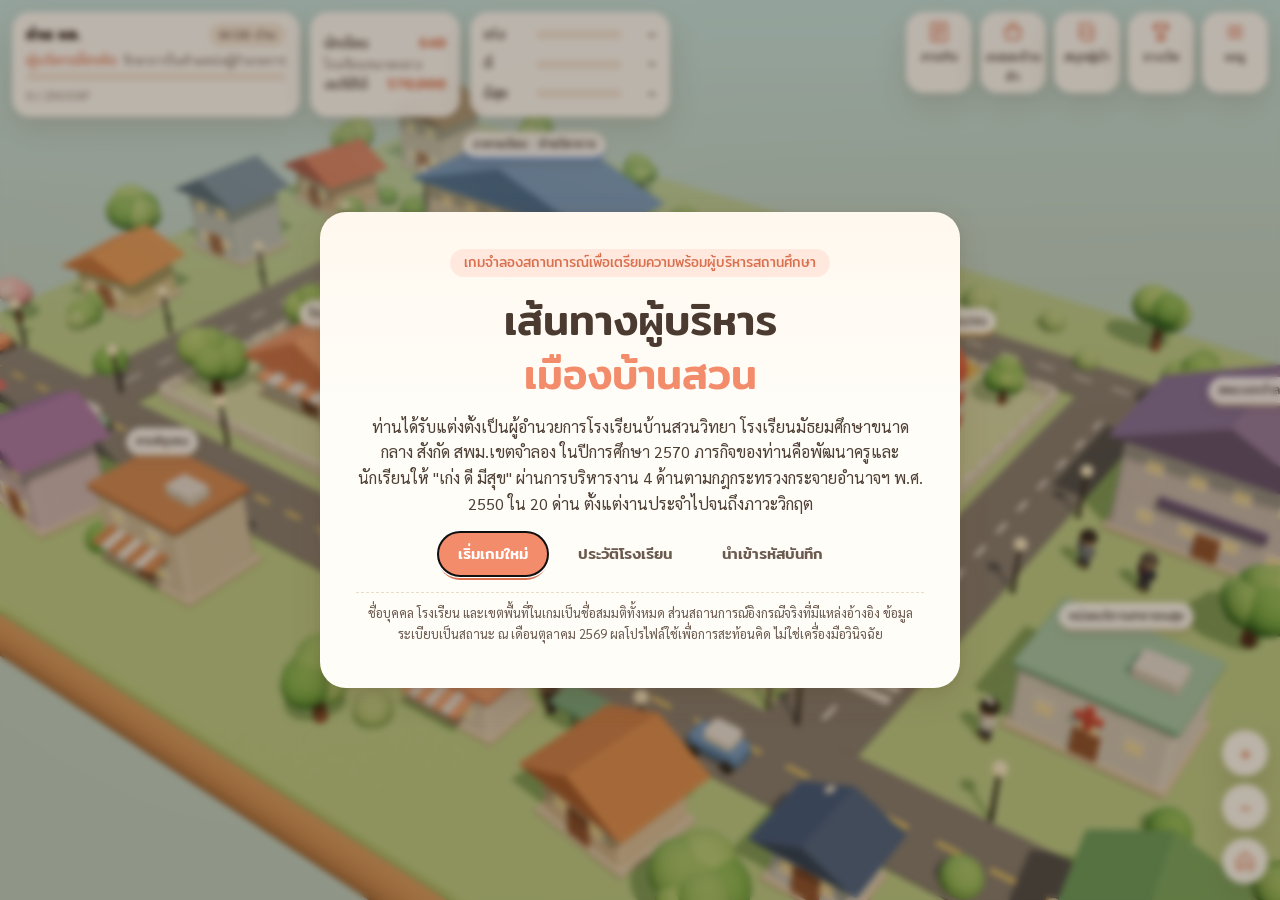
==== commit 7287af52: "store" ====
--- a/index.html
+++ b/index.html
@@ -22,6 +22,12 @@
     <div class="rank"><span id="hud-rank">ผู้บริหารฝึกหัด</span> <small id="hud-rank-sub"></small></div>
     <div class="exp"><div class="bar"><i id="hud-exp-bar"></i></div><small id="hud-exp">0 EXP</small></div>
   </div>
+  <button class="hud-card fin" id="hud-fin" data-act="finance" data-arg="overview" title="งบประมาณโรงเรียน">
+    <div class="fin-row"><span>นักเรียน</span><b id="hud-students">–</b></div>
+    <div class="fin-row"><span id="hud-size">–</span></div>
+    <div class="fin-row"><span>งบใช้ได้</span><b id="hud-money">–</b></div>
+    <span class="crisis-tag" id="hud-crisis" hidden>ภาวะวิกฤต</span>
+  </button>
   <div class="hud-card meters" title="ตัวชี้วัดในเกม ไม่ใช่การวัดจริง">
     <div class="meter" id="m-keng"><span>เก่ง</span><div class="bar"><i></i></div><b>–</b></div>
     <div class="meter" id="m-dee"><span>ดี</span><div class="bar"><i></i></div><b>–</b></div>
@@ -31,11 +37,12 @@
 
 <nav id="dock" aria-label="เมนูหลัก">
   <button data-act="board"><svg viewBox="0 0 24 24"><path d="M6 3h12a2 2 0 0 1 2 2v14a2 2 0 0 1-2 2H6a2 2 0 0 1-2-2V5a2 2 0 0 1 2-2Zm2 5h8M8 12h8M8 16h5"/></svg><span>ภารกิจ</span></button>
+  <button data-act="finance" data-arg="shop"><svg viewBox="0 0 24 24"><path d="M4 9h16l-1.5 10h-13ZM8 9V7a4 4 0 0 1 8 0v2"/></svg><span>งบและร้านค้า</span></button>
   <button data-act="book"><svg viewBox="0 0 24 24"><path d="M5 4h9a4 4 0 0 1 4 4v12H9a4 4 0 0 1-4-4Zm0 12a4 4 0 0 1 4-4h9"/></svg><span>สมุดผู้นำ</span></button>
   <button data-act="hall"><svg viewBox="0 0 24 24"><path d="M8 4h8v5a4 4 0 0 1-8 0Zm0 1H5v2a3 3 0 0 0 3 3m8-5h3v2a3 3 0 0 1-3 3M12 13v4m-4 3h8l-1-3H9Z"/></svg><span>รางวัล</span></button>
-  <button data-act="share"><svg viewBox="0 0 24 24"><path d="M4 8h3l2-3h6l2 3h3v11H4Z"/><circle cx="12" cy="13" r="3.5"/></svg><span>แชร์ภาพ</span></button>
   <button data-act="menu"><svg viewBox="0 0 24 24"><path d="M5 7h14M5 12h14M5 17h14"/></svg><span>เมนู</span></button>
 </nav>
+<div id="visitbar" hidden></div>
 
 <div id="camctl" aria-label="ควบคุมกล้อง">
   <button data-act="zin" aria-label="ซูมเข้า">+</button>
--- a/css/style.css
+++ b/css/style.css
@@ -316,6 +316,48 @@
   #dock button span { font-size: .72rem; }
 }
 
+
+/* ---------- งบประมาณ ---------- */
+.hud-card.fin { border: 0; text-align: left; font: inherit; cursor: pointer; min-width: 150px; position: relative; }
+.fin-row { display: flex; justify-content: space-between; gap: 10px; font-family: var(--font-h); font-size: .85rem; }
+.fin-row b { font-weight: 500; color: var(--peach-d); font-variant-numeric: tabular-nums; }
+.fin-row #hud-size { font-size: .75rem; color: var(--ink-2); font-family: var(--font-b); }
+.hud-card.fin.crisis { background: #F3E3DF; }
+.crisis-tag { position: absolute; top: -8px; right: -6px; background: var(--bad); color: #fff; font-family: var(--font-h); font-size: .7rem; padding: 1px 8px; border-radius: 99px; animation: pulse 1.6s infinite; }
+.tabs { display: flex; gap: 6px; margin: 4px 0 12px; flex-wrap: wrap; }
+.tab { border: 1px solid var(--line); background: #fff; border-radius: 99px; padding: 6px 16px; font-family: var(--font-h); }
+.tab.on { background: var(--peach); color: #fff; border-color: var(--peach); }
+.fin-top { display: grid; grid-template-columns: repeat(3, 1fr); gap: 10px; margin: 6px 0 10px; }
+.fin-top div { background: #FBF5EC; border-radius: 14px; padding: 10px 12px; }
+.fin-top b { display: block; font-family: var(--font-h); font-size: 1.4rem; font-weight: 500; color: var(--peach-d); font-variant-numeric: tabular-nums; }
+.fin-top span { font-size: .8rem; color: var(--ink-2); }
+.wallets { display: grid; grid-template-columns: repeat(auto-fill, minmax(260px, 1fr)); gap: 8px; }
+.wallet { display: flex; justify-content: space-between; align-items: center; gap: 10px; padding: 9px 12px; border-radius: 12px; background: #fff; border: 1px solid var(--line); border-left: 5px solid var(--w); font-size: .88rem; }
+.wallet b { font-family: var(--font-h); font-weight: 500; font-variant-numeric: tabular-nums; white-space: nowrap; }
+.log b.neg { color: var(--bad); font-weight: 500; } .log b.pos { color: var(--ok); font-weight: 500; }
+.crisis-box { background: #FBE6E1; border-left: 5px solid var(--bad); border-radius: 12px; padding: 10px 14px; margin: 8px 0; }
+.shop { display: grid; grid-template-columns: repeat(auto-fill, minmax(240px, 1fr)); gap: 10px; }
+.shop-item { display: flex; flex-direction: column; gap: 4px; text-align: left; background: #fff; border: 1.5px solid var(--line); border-radius: 16px; padding: 12px 14px; transition: all .15s; }
+.shop-item:hover { border-color: var(--peach); transform: translateY(-2px); }
+.shop-item b { font-family: var(--font-h); font-weight: 500; }
+.shop-item .price { margin-top: auto; font-family: var(--font-h); color: var(--peach-d); font-variant-numeric: tabular-nums; }
+.shop-item.owned { background: #EEF6E8; border-color: #CFE3C2; } .shop-item.owned .price { color: var(--ok); }
+.shop-item.locked { background: #F6F2EC; color: #8E8070; } .shop-item.locked .price { color: #9A8B7E; font-size: .85rem; }
+.srcs { display: grid; grid-template-columns: repeat(auto-fill, minmax(250px, 1fr)); gap: 8px; }
+.src { text-align: left; background: #fff; border: 1.5px solid var(--line); border-left: 6px solid var(--w); border-radius: 14px; padding: 10px 12px; }
+.src:not([disabled]):hover { border-color: var(--peach); border-left-color: var(--w); }
+.src[disabled] { opacity: .55; cursor: default; }
+.src b { display: block; font-weight: 600; font-size: .9rem; } .src span { font-size: .8rem; color: var(--ink-2); font-variant-numeric: tabular-nums; }
+#visitbar { position: fixed; top: max(12px, env(safe-area-inset-top)); left: 50%; transform: translateX(-50%); z-index: 12; background: rgba(255,253,248,.96); border-radius: 18px; box-shadow: var(--shadow); padding: 10px 16px; display: flex; gap: 14px; align-items: center; max-width: calc(100vw - 24px); border-top: 4px solid var(--gold); }
+#visitbar > div { display: grid; min-width: 0; } #visitbar b { font-family: var(--font-h); font-weight: 500; }
+#visitbar[hidden] { display: none !important; }
+body.visiting #hud, body.visiting #dock, body.visiting #tracker { display: none; }
+@media (max-width: 760px) {
+  .hud-card.fin { width: 176px; min-width: 0; padding: 6px 12px; }
+  .fin-top { grid-template-columns: 1fr; }
+  #visitbar { flex-direction: column; align-items: stretch; top: 8px; }
+}
+
 /* มือถือ */
 @media (max-width: 760px) {
   body { font-size: 15px; }
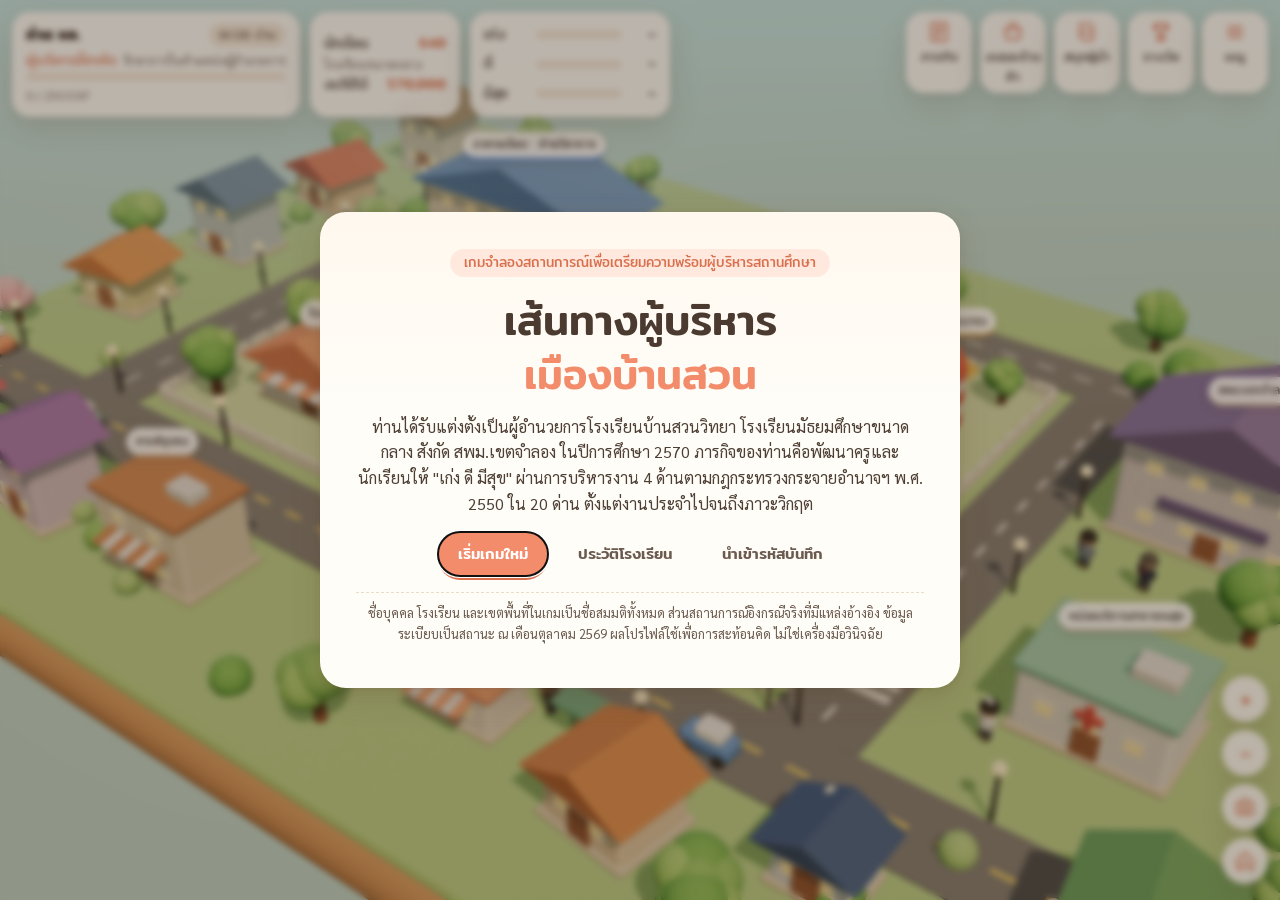
==== commit 584c3b0a: "pop up quiz" ====
--- a/index.html
+++ b/index.html
@@ -47,6 +47,7 @@
 <div id="camctl" aria-label="ควบคุมกล้อง">
   <button data-act="zin" aria-label="ซูมเข้า">+</button>
   <button data-act="zout" aria-label="ซูมออก">−</button>
+  <button data-act="snap" aria-label="ถ่ายภาพมุมนี้" title="ถ่ายภาพมุมนี้"><svg viewBox="0 0 24 24"><path d="M4 8h3l2-3h6l2 3h3v11H4Z"/><circle cx="12" cy="13" r="3.5"/></svg></button>
   <button data-act="home" aria-label="มองทั้งเมือง"><svg viewBox="0 0 24 24"><path d="M4 11 12 4l8 7v9h-5v-6H9v6H4Z"/></svg></button>
 </div>
 
--- a/css/style.css
+++ b/css/style.css
@@ -327,7 +327,7 @@
 .tabs { display: flex; gap: 6px; margin: 4px 0 12px; flex-wrap: wrap; }
 .tab { border: 1px solid var(--line); background: #fff; border-radius: 99px; padding: 6px 16px; font-family: var(--font-h); }
 .tab.on { background: var(--peach); color: #fff; border-color: var(--peach); }
-.fin-top { display: grid; grid-template-columns: repeat(3, 1fr); gap: 10px; margin: 6px 0 10px; }
+.fin-top { display: grid; grid-template-columns: repeat(auto-fit, minmax(130px, 1fr)); gap: 10px; margin: 6px 0 10px; }
 .fin-top div { background: #FBF5EC; border-radius: 14px; padding: 10px 12px; }
 .fin-top b { display: block; font-family: var(--font-h); font-size: 1.4rem; font-weight: 500; color: var(--peach-d); font-variant-numeric: tabular-nums; }
 .fin-top span { font-size: .8rem; color: var(--ink-2); }
@@ -358,6 +358,47 @@
   #visitbar { flex-direction: column; align-items: stretch; top: 8px; }
 }
 
+/* ---------- แชร์ภาพ ---------- */
+.share-opts { display: flex; gap: 18px; flex-wrap: wrap; }
+.share-opts .tabs { margin: 4px 0 6px; }
+.share-img.frame { width: 100%; max-width: 640px; }
+.center { text-align: center; }
+#camctl button.pulse { animation: pulse 1.4s infinite; background: var(--gold); }
+@media (max-width: 760px) { #camctl button[data-act=snap] { display: grid !important; } }
+
+
+/* ---------- ทำเนียบบุคลากร ---------- */
+.cast { display: grid; grid-template-columns: repeat(auto-fill, minmax(290px, 1fr)); gap: 10px; }
+.cast-card { display: flex; gap: 12px; background: #fff; border: 1px solid var(--line); border-radius: 18px; padding: 10px 12px; }
+.cast-card img { width: 90px; height: 100px; flex: none; border-radius: 50% 50% 16px 16px; background: radial-gradient(circle at 50% 60%, #FFF1DE, #F6DDBF 70%); object-fit: cover; }
+.cast-card > div { min-width: 0; display: flex; flex-direction: column; gap: 3px; align-items: flex-start; }
+.cast-card b { font-family: var(--font-h); font-weight: 500; }
+.cast-card p { margin: 2px 0; }
+.cast-card .say { font-size: .85rem; color: var(--peach-d); }
+.cast.me .cast-card { background: #FFF8E4; border-color: #EBCB7A; }
+.bio { font-size: .88rem; background: #FBF5EC; border-radius: 12px; padding: 8px 10px; }
+
+.shop-item .tags { display: flex; gap: 4px; flex-wrap: wrap; }
+.tabs.sub .tab { font-size: .85rem; padding: 4px 12px; }
+
+
+/* ---------- คำถามถูกหรือผิด ---------- */
+.quiz-balloon { position: absolute; left: 0; top: 0; pointer-events: auto; border: 0; width: 56px; height: 64px; border-radius: 50% 50% 46% 46%; background: radial-gradient(circle at 35% 30%, #FFE79A, #F2A541); color: #6B3E0A; font-family: var(--font-h); box-shadow: 0 8px 18px rgba(160, 100, 20, .4); display: grid; place-content: center; line-height: 1; animation: pulse 1.6s infinite; }
+.quiz-balloon[hidden] { display: none !important; }
+.quiz-balloon span { font-size: 1.6rem; font-weight: 600; }
+.quiz-balloon small { font-size: .62rem; }
+.quiz-balloon::after { content: ''; position: absolute; left: 50%; bottom: -14px; width: 1.5px; height: 14px; background: #B98A4A; }
+.quiz { text-align: left; }
+.quiz-q { font-family: var(--font-h); font-size: 1.15rem; line-height: 1.6; color: #3A2E28; }
+.tf { display: grid; grid-template-columns: 1fr 1fr; gap: 12px; margin: 12px 0; }
+.tf-btn { justify-content: center; font-size: 1.15rem; padding: 14px; }
+.tf-btn.t { background: #E3F1DD; color: var(--ok); } .tf-btn.f { background: #F8DDD8; color: var(--bad); }
+.tf-btn.chosen { outline: 3px solid var(--peach); }
+.tf-btn[disabled] { opacity: .75; cursor: default; }
+.quiz-cta { display: flex; justify-content: space-between; align-items: center; gap: 12px; background: #FFF3D6; border-radius: 16px; padding: 12px 14px; margin-bottom: 12px; }
+.quiz-cta > div { display: grid; }
+.quiz-cta b { font-family: var(--font-h); font-weight: 500; }
+
 /* มือถือ */
 @media (max-width: 760px) {
   body { font-size: 15px; }
@@ -401,3 +442,25 @@
   a { color: inherit; text-decoration: none; }
 }
 @media (prefers-reduced-motion: reduce) { *, *::before, *::after { animation: none !important; transition: none !important; } }
+
+/* ป้ายของที่จัดหา ที่ดินใหม่ และกิจกรรมในภาคเรียนนี้ */
+.w-label.f-label { font-size: 11.5px; padding: 2px 9px 3px; border-left: 4px solid #6FAF7A; }
+.w-label.f-label.land { border-left-color: #D9A441; background: rgba(255, 246, 225, .94); }
+.w-label.f-label.ev { border-left-color: #E07A9B; }
+.w-label.new { background: var(--gold, #F2C14E); font-weight: 600; font-size: 13px; z-index: 3; box-shadow: 0 0 0 3px rgba(255, 255, 255, .85), 0 6px 18px rgba(92, 64, 40, .3); animation: newpop 1s ease-in-out infinite alternate; }
+.w-label.new::before { content: 'ใหม่ · '; }
+@keyframes newpop { from { filter: brightness(1); } to { filter: brightness(1.12); } }
+/* เกณฑ์ความพร้อมของโรงเรียนประจำด่าน */
+.reqs { list-style: none; margin: 6px 0 0; padding: 0; display: grid; gap: 4px; }
+.reqs li { display: flex; gap: 8px; align-items: baseline; font-size: 13px; line-height: 1.45; }
+.reqs li .mk { flex: 0 0 auto; width: 18px; height: 18px; border-radius: 50%; display: inline-grid; place-items: center; font-size: 11px; color: #fff; background: #C9B79E; transform: translateY(3px); }
+.reqs li.ok .mk { background: #6FAF7A; }
+.reqs li.no .mk { background: #E07A5F; }
+.reqs li .now { color: #8A7A66; font-size: 12px; }
+.reqs li .go { margin-left: auto; flex: 0 0 auto; }
+.req-box { border: 1.5px dashed #D9C6A5; border-radius: 14px; padding: 10px 12px; margin: 10px 0; background: #FFFBF3; }
+.req-box.ok { border-color: #A9D3A0; background: #F5FBF2; }
+.req-box h4 { margin: 0 0 2px; font-size: 14px; }
+.q-reqs { font-size: 12px; color: #8A7A66; margin-top: 2px; }
+.q-reqs b { color: #C0563A; font-weight: 500; }
+.chip.st-pending { background: #FBE3C8; color: #9A5A1E; }
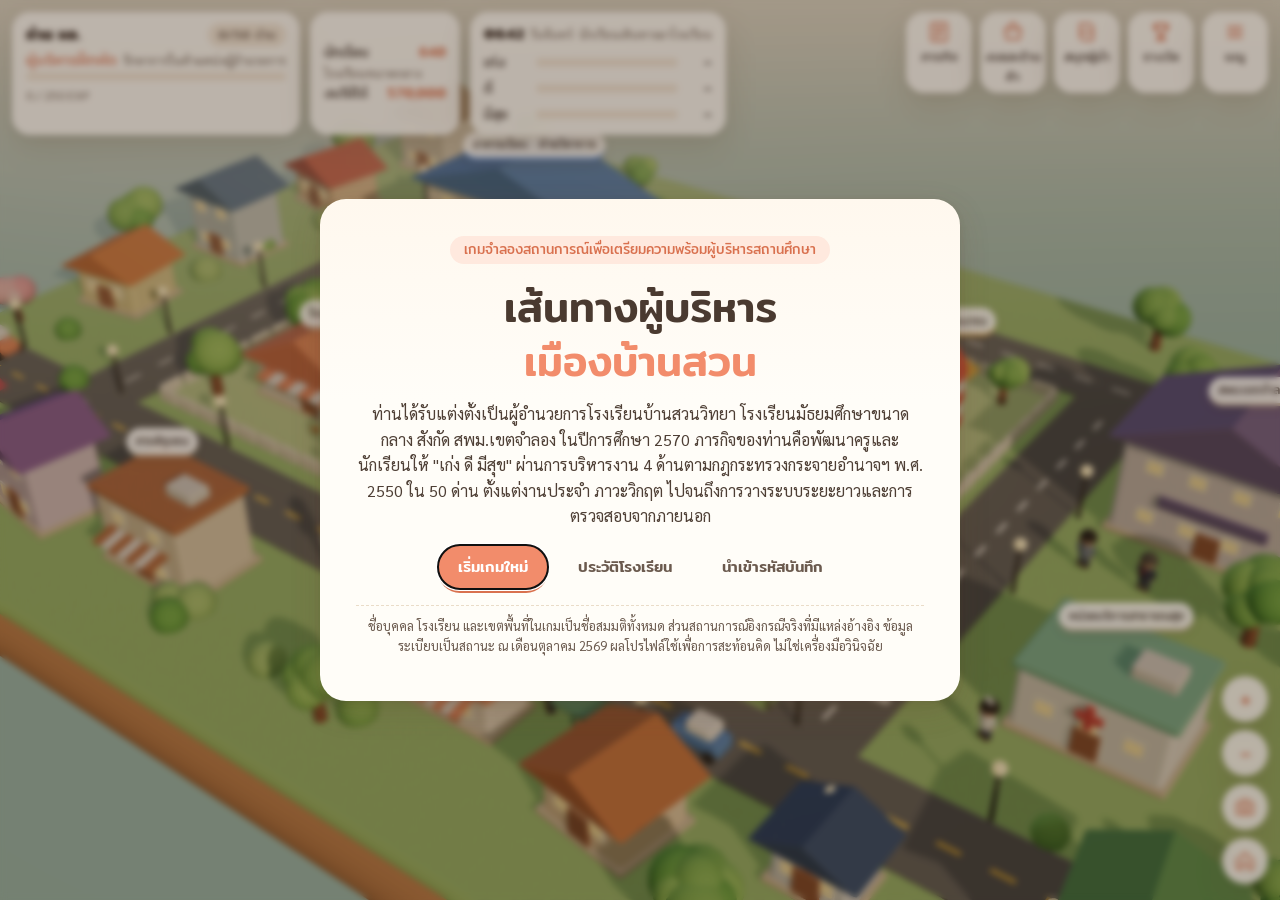
==== commit eb1f62a4: "50 level day-night time รองผอ." ====
--- a/index.html
+++ b/index.html
@@ -4,7 +4,7 @@
 <meta charset="utf-8">
 <meta name="viewport" content="width=device-width, initial-scale=1, viewport-fit=cover">
 <title>เส้นทางผู้บริหาร เมืองบ้านสวน</title>
-<meta name="description" content="เกมเตรียมความพร้อมผู้บริหารสถานศึกษามัธยมศึกษาไทย 20 ด่าน ในเมือง 3 มิติ">
+<meta name="description" content="เกมเตรียมความพร้อมผู้บริหารสถานศึกษามัธยมศึกษาไทย 50 ด่าน ในเมือง 3 มิติ">
 <link rel="icon" href="data:image/svg+xml,%3Csvg xmlns='http://www.w3.org/2000/svg' viewBox='0 0 64 64'%3E%3Crect x='6' y='22' width='52' height='34' rx='8' fill='%23F4E6CF'/%3E%3Cpath d='M4 26 32 6l28 20z' fill='%23E08A5B'/%3E%3Crect x='26' y='38' width='12' height='18' rx='3' fill='%235B8DD6'/%3E%3C/svg%3E">
 <link rel="preconnect" href="https://fonts.googleapis.com">
 <link rel="preconnect" href="https://fonts.gstatic.com" crossorigin>
@@ -18,7 +18,7 @@
 
 <header id="hud">
   <div class="hud-card who">
-    <div class="who-top"><b id="hud-name">ท่าน ผอ.</b><span class="chip" id="hud-progress">0/20 ด่าน</span></div>
+    <div class="who-top"><b id="hud-name">ท่าน ผอ.</b><span class="chip" id="hud-progress">0/50 ด่าน</span></div>
     <div class="rank"><span id="hud-rank">ผู้บริหารฝึกหัด</span> <small id="hud-rank-sub"></small></div>
     <div class="exp"><div class="bar"><i id="hud-exp-bar"></i></div><small id="hud-exp">0 EXP</small></div>
   </div>
@@ -27,8 +27,10 @@
     <div class="fin-row"><span id="hud-size">–</span></div>
     <div class="fin-row"><span>งบใช้ได้</span><b id="hud-money">–</b></div>
     <span class="crisis-tag" id="hud-crisis" hidden>ภาวะวิกฤต</span>
+    <span class="staff-tag" id="hud-staff-alert" hidden>อัตรากำลังขาด</span>
   </button>
   <div class="hud-card meters" title="ตัวชี้วัดในเกม ไม่ใช่การวัดจริง">
+    <div class="clock-row" title="เวลาในเกม ไม่ใช่เวลาจริง"><b id="clk-time">06:40</b><span id="clk-day">วันจันทร์</span><span id="clk-mode"></span></div>
     <div class="meter" id="m-keng"><span>เก่ง</span><div class="bar"><i></i></div><b>–</b></div>
     <div class="meter" id="m-dee"><span>ดี</span><div class="bar"><i></i></div><b>–</b></div>
     <div class="meter" id="m-suk"><span>มีสุข</span><div class="bar"><i></i></div><b>–</b></div>
--- a/css/style.css
+++ b/css/style.css
@@ -464,3 +464,51 @@
 .q-reqs { font-size: 12px; color: #8A7A66; margin-top: 2px; }
 .q-reqs b { color: #C0563A; font-weight: 500; }
 .chip.st-pending { background: #FBE3C8; color: #9A5A1E; }
+.task-box .cue { background: #FFF8EC; border-left: 3px solid var(--peach, #E08A5B); padding: 8px 10px; border-radius: 0 10px 10px 0; font-size: 13.5px; line-height: 1.6; margin: 6px 0 4px; }
+.chip.guard { background: #DCEFF7; color: #2F6F8A; }
+
+/* การ์ดสถานการณ์กะทันหัน: หนังสือพิมพ์แบบเรียบ ใช้โทนเดียวกับหน้าต่างอื่นของเกม */
+.news-wrap { position: fixed; inset: 0; z-index: 60; display: grid; place-items: center; padding: 16px; background: rgba(58, 46, 40, .28); animation: newsdim .5s ease both; }
+.news { position: relative; width: min(560px, 100%); max-height: calc(100dvh - 32px); overflow: auto; color: var(--ink);
+  background: var(--paper); border-radius: var(--radius); padding: 22px 26px 22px; font-family: var(--font-b);
+  box-shadow: var(--shadow); border: 1px solid var(--line);
+  transform-origin: 85% 0%; animation: newsfly .9s cubic-bezier(.2, .8, .25, 1.02) both; }
+.news-mast { display: flex; align-items: baseline; justify-content: space-between; gap: 12px; padding-bottom: 10px; margin-bottom: 14px; border-bottom: 1px solid var(--line); }
+.news-mast span { font-family: var(--font-h); font-weight: 500; font-size: 18px; letter-spacing: .02em; color: var(--ink); }
+.news-mast small { font-size: 12px; color: var(--ink-2); text-align: right; }
+.news-from { font-size: 13px; color: var(--ink-2); margin-bottom: 6px; display: flex; align-items: center; gap: 8px; flex-wrap: wrap; }
+.news-from .chip { background: var(--cream); color: var(--ink); border: 1px solid var(--line); }
+.news.crisis .news-from .chip { background: #FCE7E1; color: var(--bad); border-color: #F3CFC4; }
+.news h2 { font-family: var(--font-h); font-weight: 500; font-size: 23px; line-height: 1.35; margin: 4px 0 10px; color: var(--ink); }
+.news-body { font-size: 15.5px; line-height: 1.75; color: var(--ink); }
+.news-body p { margin: 0 0 8px; }
+.news-guard { background: var(--cream); border-radius: 12px; padding: 8px 12px; font-size: 13.5px; color: var(--ink-2); }
+.news-ask { font-size: 14.5px; color: var(--ink-2); margin: 14px 0 12px; padding-top: 12px; border-top: 1px solid var(--line); }
+.news-btns { display: flex; gap: 10px; flex-wrap: wrap; }
+.news-btns .btn { flex: 1 1 200px; justify-content: center; text-align: center; }
+.news-wrap.out { animation: newsdim .4s ease reverse both; }
+.news-wrap.out .news { animation: newsaway .4s ease both; }
+@keyframes newsfly { 0% { transform: translate(40vw, -50vh) rotate(18deg) scale(.4); opacity: 0; } 60% { opacity: 1; } 85% { transform: translate(0, 0) rotate(-1.5deg) scale(1.01); } 100% { transform: none; } }
+@keyframes newsaway { to { transform: translateY(24px) scale(.96); opacity: 0; } }
+@keyframes newsdim { from { background: rgba(58, 46, 40, 0); } }
+@media (max-width: 560px) { .news { padding: 18px 18px; } .news-mast { flex-direction: column; gap: 2px; } .news-mast small { text-align: left; } .news h2 { font-size: 19px; } .news-body { font-size: 14.5px; } }
+
+/* นาฬิกาในเกม */
+.clock-row { display: flex; gap: 6px; align-items: baseline; font-size: .74rem; color: var(--ink-2, #6b6259); margin-bottom: 3px; white-space: nowrap; overflow: hidden; }
+.clock-row b { font-family: var(--font-h); font-size: .9rem; color: var(--ink, #2b2622); font-variant-numeric: tabular-nums; }
+.clock-row #clk-mode { overflow: hidden; text-overflow: ellipsis; }
+.clock-row.night b { color: #4A5A8A; }
+.clock-row.assembly #clk-mode { color: #C0504D; font-weight: 600; }
+/* อัตรากำลัง */
+.staff-tag { position: absolute; bottom: -8px; right: -6px; background: #E8A23A; color: #fff; font-family: var(--font-h); font-size: .66rem; padding: 1px 8px; border-radius: 99px; }
+.staff-box { border: 1px solid var(--line, #e6dccb); border-radius: 14px; padding: 8px 12px; margin-bottom: 10px; }
+.staff-row { display: flex; align-items: center; gap: 10px; padding: 5px 0; }
+.staff-row span:first-child { flex: 1; }
+.staff-row.short b { color: #C0504D; }
+.pet-label { background: rgba(255, 246, 228, .92); font-size: .7rem; }
+/* จดหมายจากเขต: บันทึกข้อความ */
+.news.letter { font-family: 'Sarabun', sans-serif; }
+.news.letter .memo-head { text-align: center; font-family: var(--font-h); font-size: 1.15rem; letter-spacing: .02em; margin: 2px 0 8px; }
+.news.letter .memo-meta { display: grid; grid-template-columns: auto 1fr; gap: 2px 10px; font-size: .84rem; border-bottom: 1px solid var(--line, #e6dccb); padding-bottom: 8px; margin-bottom: 8px; }
+.news.letter .memo-meta span:nth-child(odd) { font-weight: 600; }
+.news.letter .chip.kind { background: #E6EEF7; color: #3E5C82; }
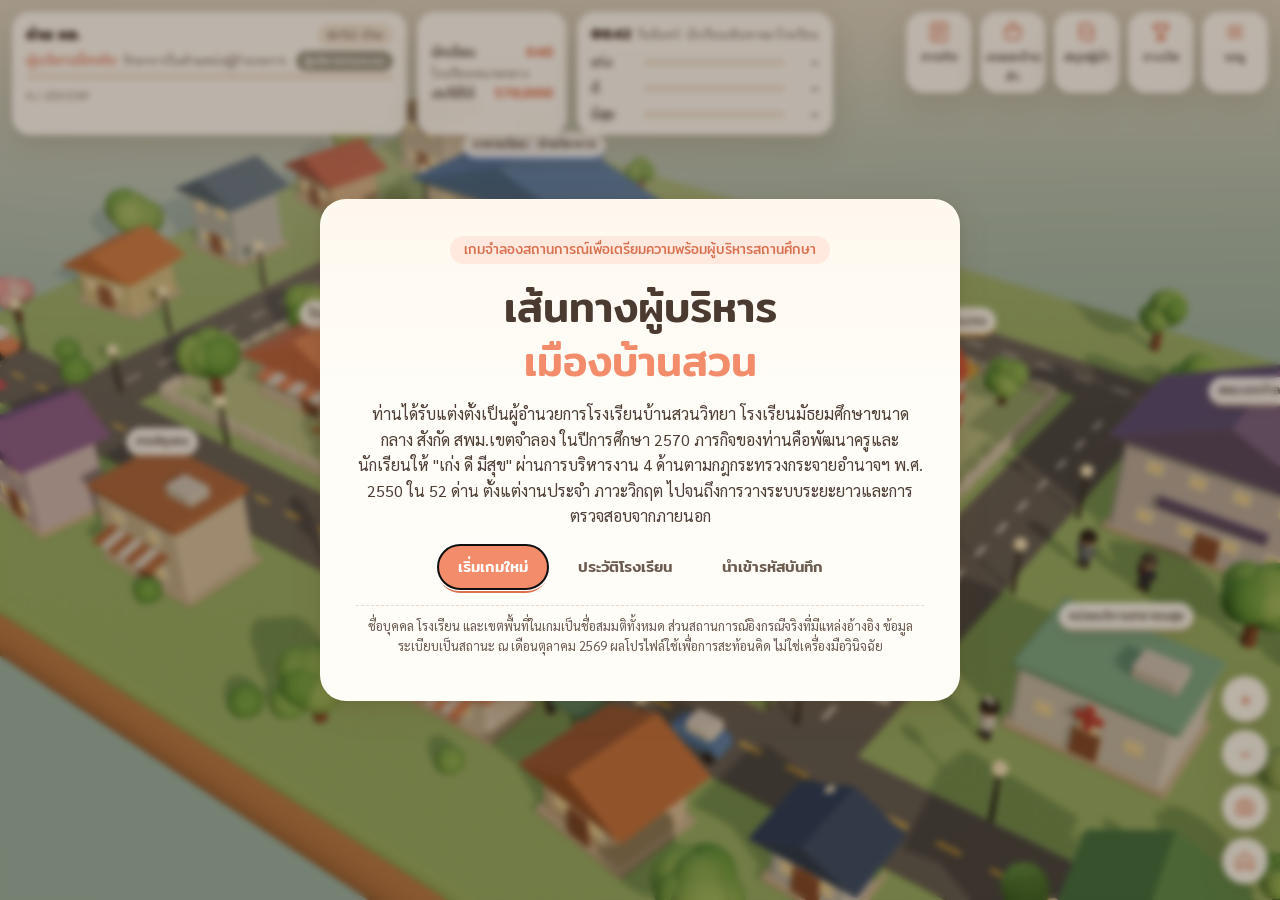
==== commit 072df071: "รอบ 1: ขั้นภาวะผู้นำ ขาดครูกระทบมีสุข ด่าน 51–52" ====
--- a/index.html
+++ b/index.html
@@ -19,7 +19,7 @@
 <header id="hud">
   <div class="hud-card who">
     <div class="who-top"><b id="hud-name">ท่าน ผอ.</b><span class="chip" id="hud-progress">0/50 ด่าน</span></div>
-    <div class="rank"><span id="hud-rank">ผู้บริหารฝึกหัด</span> <small id="hud-rank-sub"></small></div>
+    <div class="rank"><span id="hud-rank">ผู้บริหารฝึกหัด</span> <small id="hud-rank-sub"></small> <span id="hud-stage" class="stage-chip"></span></div>
     <div class="exp"><div class="bar"><i id="hud-exp-bar"></i></div><small id="hud-exp">0 EXP</small></div>
   </div>
   <button class="hud-card fin" id="hud-fin" data-act="finance" data-arg="overview" title="งบประมาณโรงเรียน">
--- a/css/style.css
+++ b/css/style.css
@@ -512,3 +512,61 @@
 .news.letter .memo-meta { display: grid; grid-template-columns: auto 1fr; gap: 2px 10px; font-size: .84rem; border-bottom: 1px solid var(--line, #e6dccb); padding-bottom: 8px; margin-bottom: 8px; }
 .news.letter .memo-meta span:nth-child(odd) { font-weight: 600; }
 .news.letter .chip.kind { background: #E6EEF7; color: #3E5C82; }
+
+/* แท็บสร้างอาคาร */
+.build-list { display: grid; gap: 8px; }
+.build-row { display: flex; gap: 12px; align-items: center; border: 1px solid var(--line, #e6dccb); border-radius: 14px; padding: 10px 12px; }
+.build-row > div:first-child { flex: 1; display: grid; gap: 2px; }
+.build-state { font-size: .8rem; font-weight: 600; color: #8A6A2E; }
+.build-row.done .build-state { color: #3E7D4F; }
+.build-row.build .build-state { color: #2F6FB0; }
+.build-row.lvlock { opacity: .6; }
+@media (max-width: 560px) { .build-row { flex-direction: column; align-items: stretch; } }
+
+.don-uses { margin: 4px 0 8px; display: flex; flex-wrap: wrap; gap: 4px; font-size: .78rem; }
+.don-item { cursor: pointer; border: 1px solid var(--line, #e6dccb); }
+
+.chip.wrap { white-space: normal; max-width: 100%; line-height: 1.35; padding: 3px 10px; border-radius: 12px; text-align: left; }
+.tier.done { opacity: .75; }
+
+.news.staff .handover { background: #EEF4EA; border-radius: 12px; padding: 8px 12px; font-size: .9rem; }
+.news.staff .say { font-style: italic; color: var(--ink-2, #6b6259); }
+
+/* ครูขาดเกินเกณฑ์: ตัวชี้วัดที่ถูกหักขึ้นสีเตือน */
+.meter.staff-short b { color: #C05A3A; }
+.meter.staff-short span::after { content: ' ⚠'; color: #C05A3A; font-size: .8em; }
+
+/* ขั้นภาวะผู้นำ */
+.stage-chip { display: inline-block; margin-left: 4px; padding: 1px 8px; border-radius: 999px; font-size: .72rem; background: var(--st, #8C8C7A); color: #fff; }
+.st-ladder { display: grid; grid-template-columns: repeat(4, 1fr); gap: 6px; margin: 8px 0; }
+.st-step { border: 2px solid var(--st); border-radius: 12px; padding: 6px 8px; opacity: .55; display: grid; gap: 2px; }
+.st-step span, .st-step small { font-size: .72rem; }
+.st-step.done { opacity: .85; }
+.st-step.cur { opacity: 1; background: color-mix(in srgb, var(--st) 14%, transparent); box-shadow: 0 0 0 3px color-mix(in srgb, var(--st) 30%, transparent); }
+.st-need { list-style: none; padding: 0; margin: 6px 0; display: grid; gap: 3px; font-size: .85rem; }
+.st-need li.ok { color: #4F7A3F; }
+.ceremony { text-align: center; }
+.ceremony h2 { color: var(--st); font-size: 2rem; margin: 6px 0; }
+.stage-say { margin: 6px 0; }
+@media (max-width: 560px) { .st-ladder { grid-template-columns: repeat(2, 1fr); } }
+/* ด่านรุ่นใหม่: สืบข้อมูล จับเวลา ผลกระทบ ตัวเลือกตามขั้น */
+.clues { margin: 8px 0; display: grid; gap: 6px; }
+.clues h4 { margin: 0; }
+.clue-btn { text-align: left; padding: 8px 12px; border-radius: 12px; border: 2px dashed #C9B48F; background: #FFFDF8; cursor: pointer; font: inherit; }
+.clue-btn:disabled { opacity: .45; cursor: not-allowed; }
+.clue { padding: 8px 12px; border-radius: 12px; background: #F4E6CF; }
+.clue p { margin: 4px 0 0; }
+.clue.missed { background: #F2EEE8; opacity: .8; }
+.step-timer { display: grid; grid-template-columns: auto auto 1fr; gap: 8px; align-items: center; padding: 6px 10px; border-radius: 12px; background: #FFF1E8; margin: 6px 0; }
+.step-timer b { font-size: 1.3rem; color: #C05A3A; min-width: 2ch; text-align: right; }
+.step-timer .bar { height: 8px; border-radius: 4px; background: #F4E6CF; overflow: hidden; }
+.step-timer .bar i { display: block; height: 100%; background: #D9714F; transition: width .25s linear; }
+.step-timer.urgent { animation: pulse 0.8s ease-in-out infinite alternate; }
+@keyframes pulse { to { background: #FFD9C7; } }
+.impacts { display: flex; flex-wrap: wrap; gap: 4px; margin: 4px 0; }
+.imp { font-size: .75rem; padding: 1px 8px; border-radius: 999px; background: #EFE8DD; }
+.imp.up { background: #E3EFDB; color: #3F6B31; }
+.imp.down { background: #F7DFD6; color: #A2442A; }
+.opt.locked { opacity: .5; }
+.opt .stage-req { display: block; margin-top: 4px; font-size: .72rem; color: var(--st); font-weight: 600; }
+.opt.stage-opt { border-color: var(--st, #5B8DD6); }
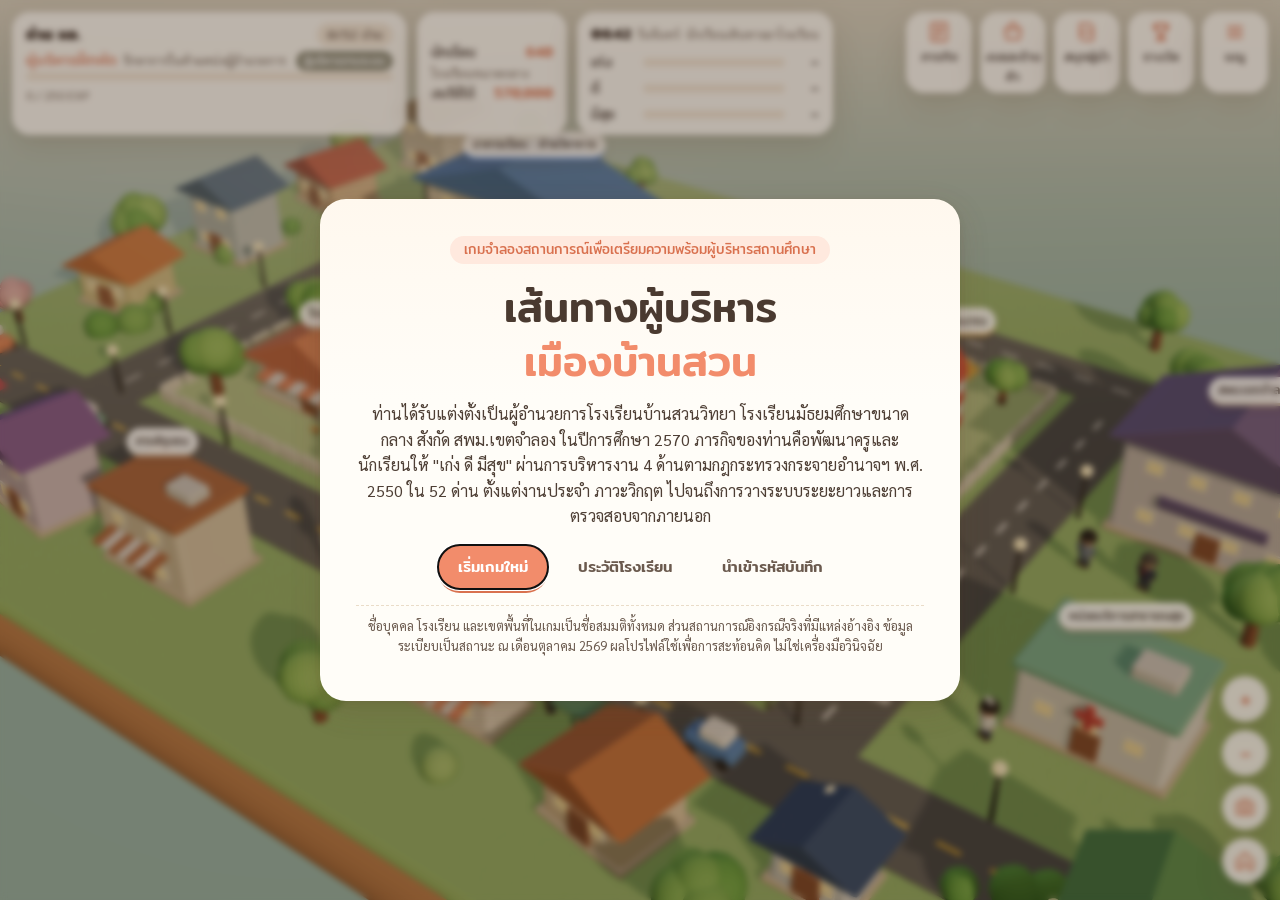
==== commit 79b1cf2a: "summary 2" ====
--- a/index.html
+++ b/index.html
@@ -19,7 +19,7 @@
 <header id="hud">
   <div class="hud-card who">
     <div class="who-top"><b id="hud-name">ท่าน ผอ.</b><span class="chip" id="hud-progress">0/50 ด่าน</span></div>
-    <div class="rank"><span id="hud-rank">ผู้บริหารฝึกหัด</span> <small id="hud-rank-sub"></small> <span id="hud-stage" class="stage-chip"></span></div>
+    <div class="rank"><span id="hud-rank">ผู้บริหารฝึกหัด</span> <small id="hud-rank-sub"></small> <span id="hud-stage" class="stage-chip"></span> <button id="hud-guest" class="guest-chip" data-act="guest" hidden></button></div>
     <div class="exp"><div class="bar"><i id="hud-exp-bar"></i></div><small id="hud-exp">0 EXP</small></div>
   </div>
   <button class="hud-card fin" id="hud-fin" data-act="finance" data-arg="overview" title="งบประมาณโรงเรียน">
--- a/css/style.css
+++ b/css/style.css
@@ -570,3 +570,12 @@
 .opt.locked { opacity: .5; }
 .opt .stage-req { display: block; margin-top: 4px; font-size: .72rem; color: var(--st); font-weight: 600; }
 .opt.stage-opt { border-color: var(--st, #5B8DD6); }
+
+/* คณะที่มาเยือน */
+.guest-chip { margin-left: 6px; padding: 2px 10px; border-radius: 999px; border: 0; background: #F2C14E; color: #3A2A10; font: inherit; font-size: .8em; cursor: pointer; animation: guestPulse 1.6s ease-in-out infinite; }
+.guest-chip[hidden] { display: none; }
+@keyframes guestPulse { 50% { transform: scale(1.06); } }
+.guest-head { border-left: 6px solid var(--gc, #F2C14E); padding-left: 10px; margin-bottom: 8px; }
+.guest-stops { display: grid; gap: 8px; }
+.opt.gstop.sel { outline: 3px solid #F2C14E; background: #FFF6DD; }
+.opt.gstop:disabled { opacity: .5; cursor: not-allowed; }
